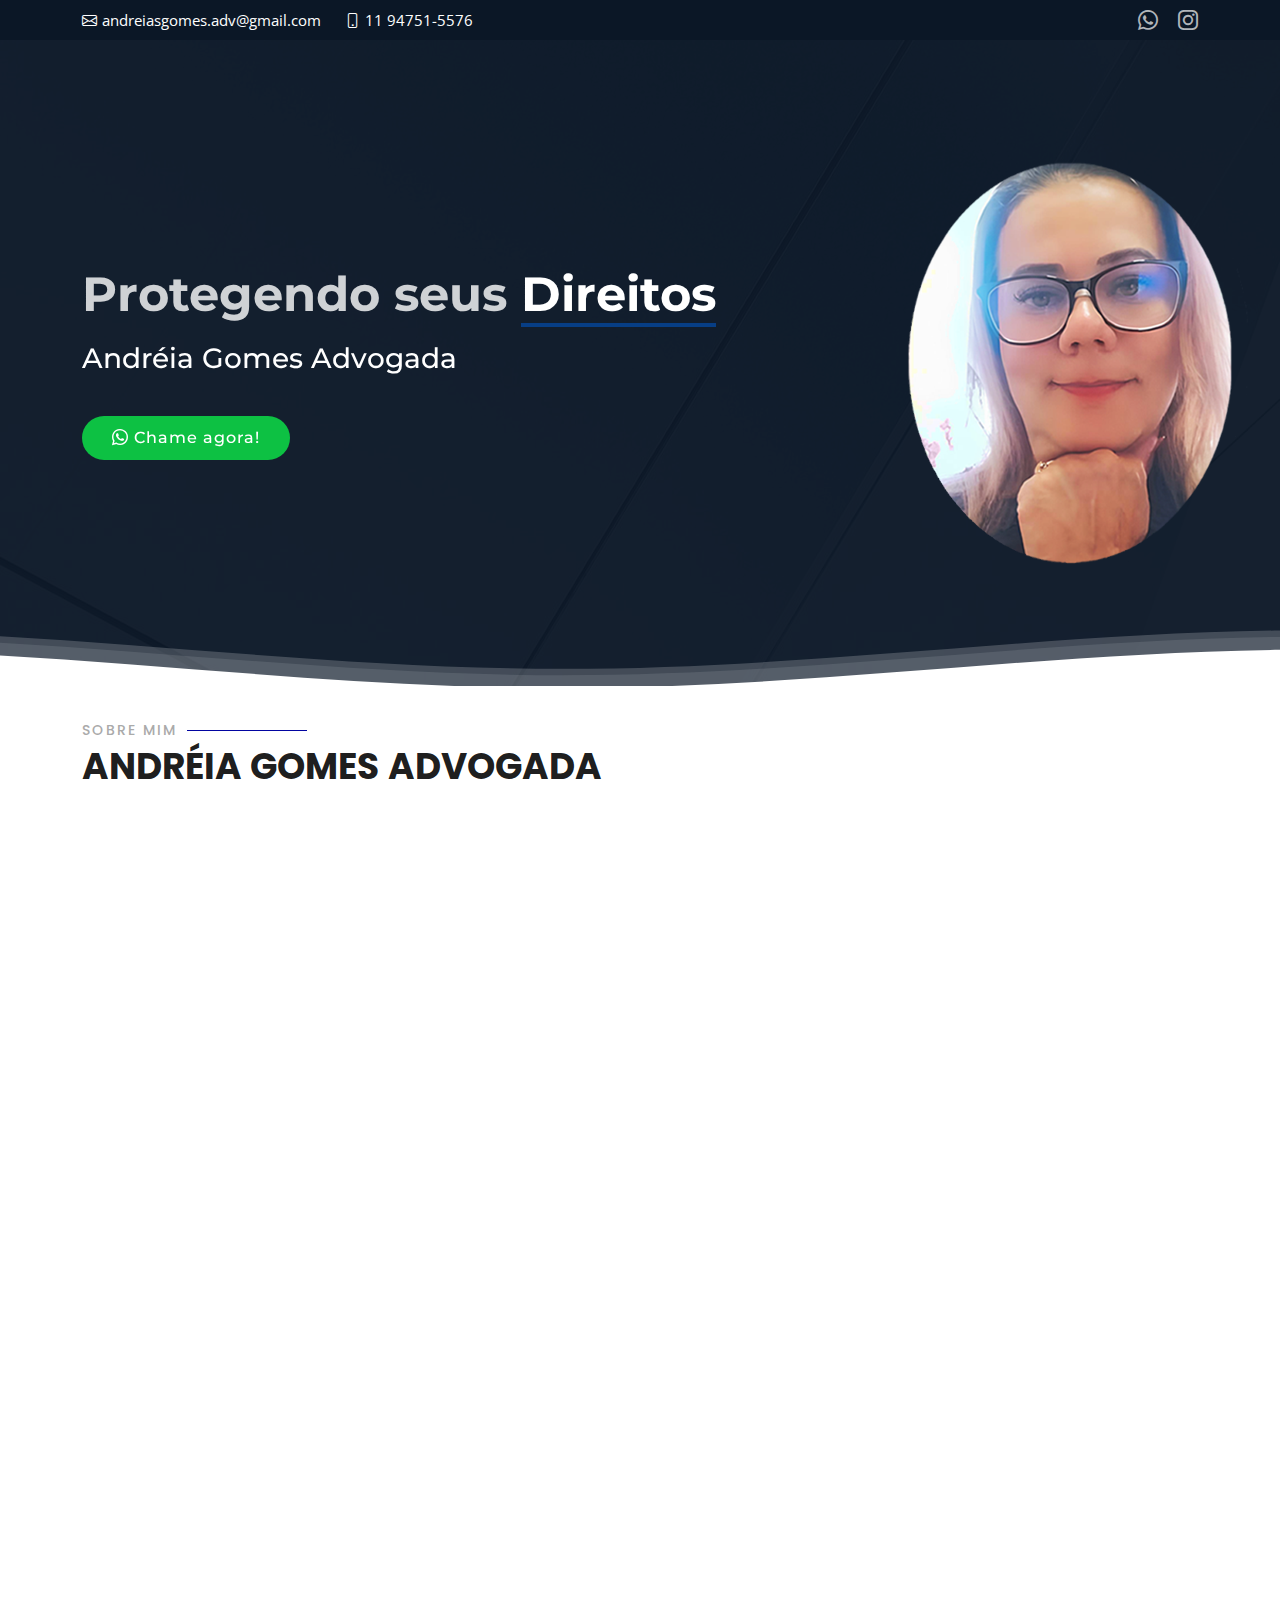
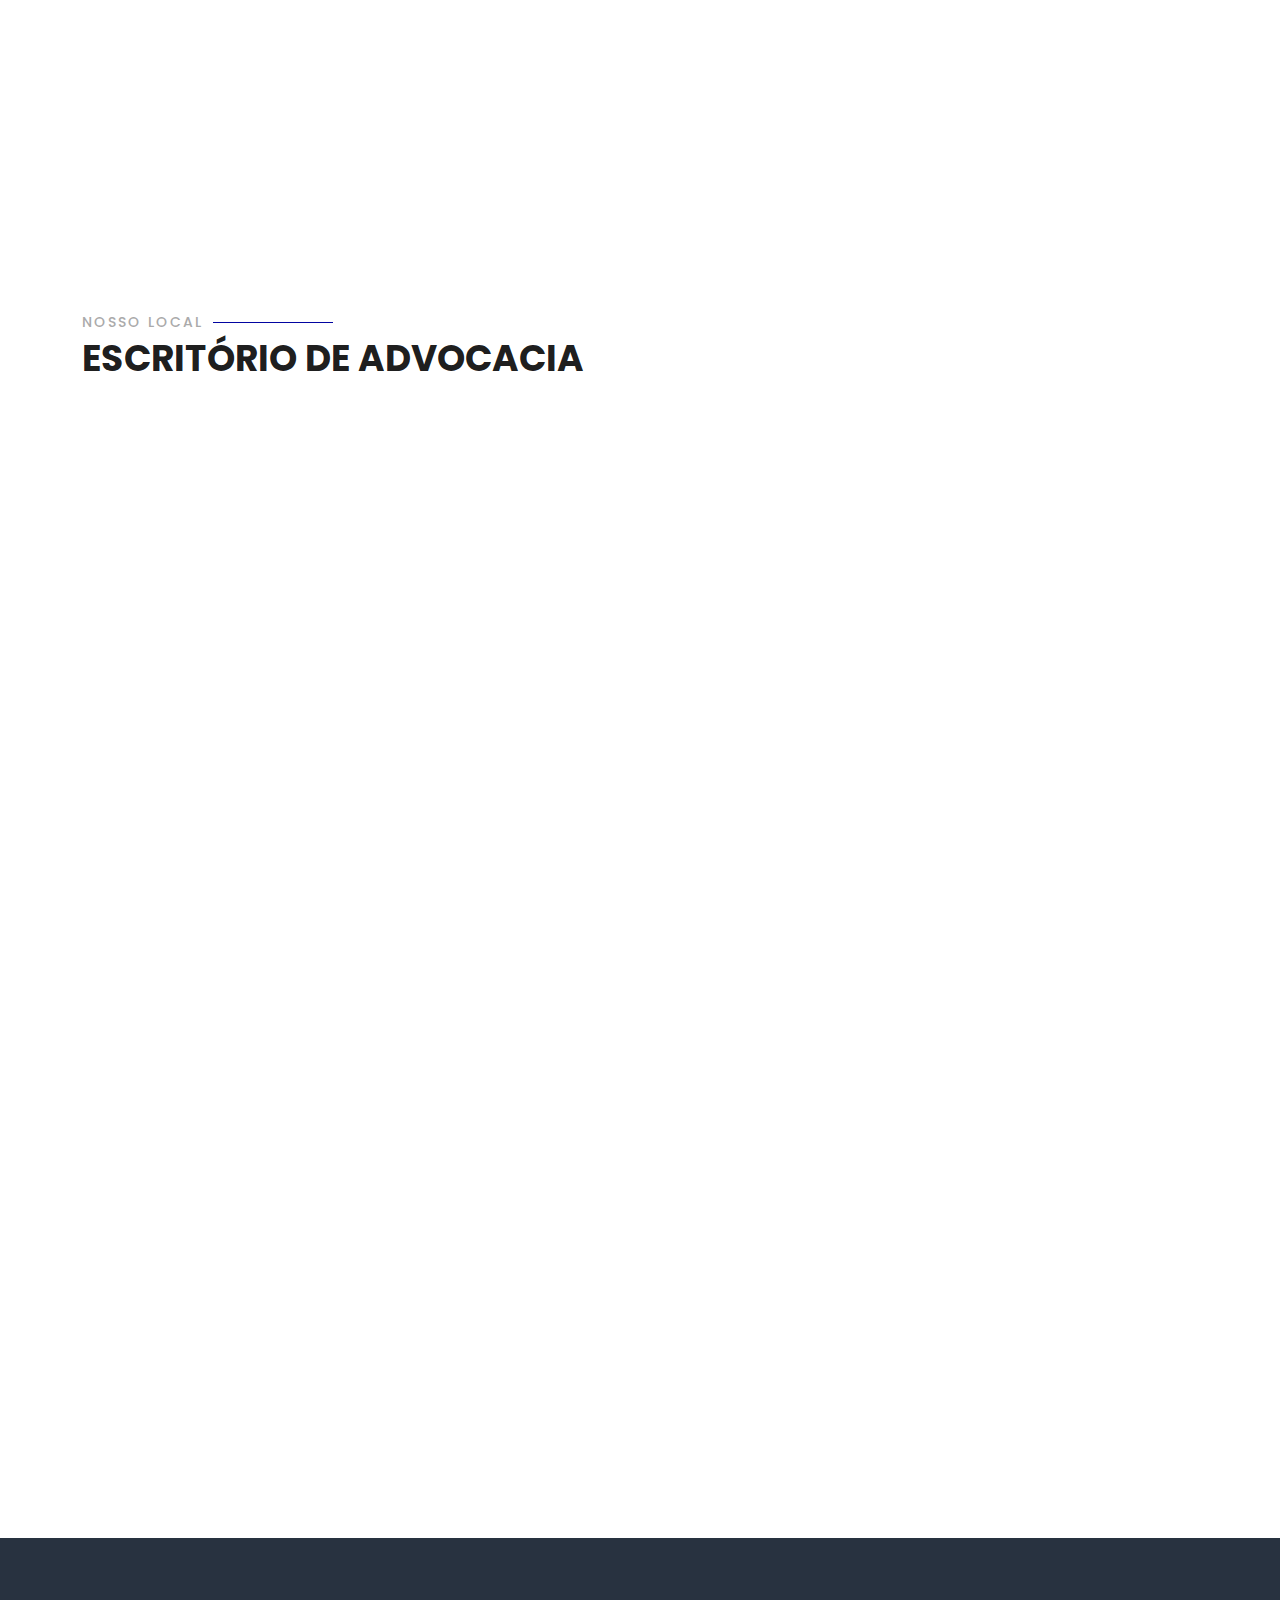
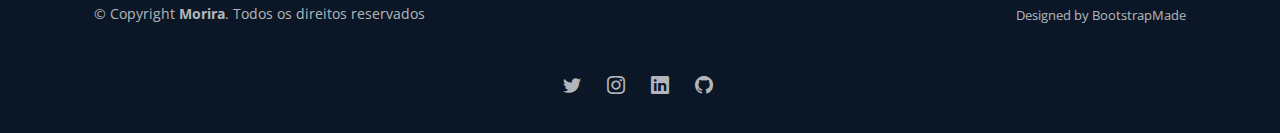
==== Consumidor/index.html @ 127901bc "modificações" ====
<!DOCTYPE html>
<html lang="pt-br">

<head>
  <meta charset="utf-8">
  <meta content="width=device-width, initial-scale=1.0" name="viewport">

  <title>Andreia Gomes</title>
  <meta content="" name="description">
  <meta content="" name="keywords">

  <!-- Favicons -->
  <link href="assets/img/favicon.png" rel="icon">
  <link href="assets/img/apple-touch-icon.png" rel="apple-touch-icon">

  <!-- Google Fonts -->
  <link
    href="https://fonts.googleapis.com/css?family=Open+Sans:300,300i,400,400i,600,600i,700,700i|Montserrat:300,300i,400,400i,500,500i,600,600i,700,700i|Poppins:300,300i,400,400i,500,500i,600,600i,700,700i"
    rel="stylesheet">

  <!-- Vendor CSS Files -->
  <link href="assets/vendor/aos/aos.css" rel="stylesheet">
  <link href="assets/vendor/bootstrap/css/bootstrap.min.css" rel="stylesheet">
  <link href="assets/vendor/bootstrap-icons/bootstrap-icons.css" rel="stylesheet">
  <link href="assets/vendor/boxicons/css/boxicons.min.css" rel="stylesheet">
  <link href="assets/vendor/glightbox/css/glightbox.min.css" rel="stylesheet">
  <link href="assets/vendor/remixicon/remixicon.css" rel="stylesheet">
  <link href="assets/vendor/swiper/swiper-bundle.min.css" rel="stylesheet">

  <!-- CSS File -->
  <link href="assets/css/estilo.css" rel="stylesheet">

</head>

<body>

  </div>

  <!-- ======= Header ======= -->
  <section id="topbar" class="topbar d-flex align-items-center">
    <div class="container d-flex justify-content-center justify-content-md-between">

      <div class="contact-info d-flex align-items-center">
        <i class="bi bi-envelope d-flex align-items-center"><a
            href="mailto:andreiasgomes.adv@gmail.com?">andreiasgomes.adv@gmail.com</a></i>
        <i class="bi bi-phone d-flex align-items-center ms-4"><span>11 94751-5576</span></i>
      </div>

      <div class="social-links d-none d-md-flex align-items-center">
        <a href="https://api.whatsapp.com/send?phone=555511947515576&text=Ol%C3%A1!%20acessei%20seu%20site.%20Estou%20interessado%20nos%20seus%20servi%C3%A7os.%20Poderia%20me%20passar%20mais%20informa%C3%A7%C3%B5es%3F" target="_blank" rel="noopener noreferrer" class="whatsapp"><i class="bi bi-whatsapp"></i></a>
        <a href="https://www.instagram.com/andreiagomes.adv/" class="instagram" target="_blank" rel="noopener noreferrer"><i class="bi bi-instagram"></i></a>
      </div>
    </div>
  </section><!-- End Top Bar -->


  <!-- ======= Hero Section ======= -->
  <section id="hero">

    <div class="container">
      <div class="row justify-content-between">
        <div class="col-lg-7 pt-5 pt-lg-0 order-2 order-lg-1 d-flex align-items-center">
          <div data-aos="zoom-out">
            <h1>Protegendo seus <span> Direitos </span></h1>
            <h2><span>Andréia Gomes Advogada</span></h2>
            <div class="text-center text-lg-start">
              <a href="https://api.whatsapp.com/send?phone=555511947515576&text=Ol%C3%A1!%20acessei%20seu%20site.%20Estou%20interessado%20nos%20seus%20servi%C3%A7os.%20Poderia%20me%20passar%20mais%20informa%C3%A7%C3%B5es%3F" class="btn-get-started scrollto" target="_blank" rel="noopener noreferrer"><i class="bi bi-whatsapp"></i>  Chame agora!</a>
            </div>
          </div>
        </div>
        <div class="col-lg-4 order-1 order-lg-2 hero-img" data-aos="zoom-out" data-aos-delay="300">
          <img src="assets/img/andreiaCapa.png">
        </div>
      </div>
    </div>

    <svg class="hero-waves" xmlns="http://www.w3.org/2000/svg" xmlns:xlink="http://www.w3.org/1999/xlink"
      viewBox="0 24 150 28 " preserveAspectRatio="none">
      <defs>
        <path id="wave-path" d="M-160 44c30 0 58-18 88-18s 58 18 88 18 58-18 88-18 58 18 88 18 v44h-352z">
      </defs>
      <g class="wave1">
        <use xlink:href="#wave-path" x="50" y="3" fill="rgba(255,255,255, .1)">
      </g>
      <g class="wave2">
        <use xlink:href="#wave-path" x="50" y="0" fill="rgba(255,255,255, .2)">
      </g>
      <g class="wave3">
        <use xlink:href="#wave-path" x="50" y="9" fill="#fff">
      </g>
    </svg>

  </section><!-- End Hero -->

  <main id="main">

    <!-- ======= About Section ======= -->
    <section id="about" class="about">
      <div class="container">

        <div class="section-title">
          <h2>Sobre Mim</h2>
          <p>Andréia Gomes Advogada</p>
        </div>

        <div class="row g-4 g-lg-5" data-aos="fade-up" data-aos-delay="200">

          <div class="col-lg-5">
            <div class="about-img">
              <img src="assets/img/andreiaSobre.png" class="img-fluid" alt="">
            </div>
          </div>

          <div class="col-lg-7">

            <div class="tab-content">

              <div class="tab-pane fade show active" id="tab1">

                <p class="fst-italic">
                  biografia profissional
                </p>

                <div class="d-flex align-items-center mt-4">
                  <i class="bi bi-check2"></i>
                  <h4> Formação</h4>
                </div>

                <p align="justify" style="text-indent: 3ch;">
                  Eu sou formada em Direito, graduada pela FMU (Faculdades Metropolitanas Unidas) e Pós-Graduada em Contratos pela Escola Paulista de Direito. Além disso, sou Mediadora formada pela Faculdade Legale e Pós-Graduada em Direito de Família e Sucessões pela mesma instituição.
                </p>

                <p align="justify" style="text-indent: 3ch;">
                  Sou inscrita na Ordem dos Advogados do Brasil Secção São Paulo sob nº 246.110 e tenho mais de 17 anos de experiência como advogada.
                </p>
                <div class="d-flex align-items-center mt-4">
                  <i class="bi bi-check2"></i>
                  <h4>Missão e valores</h4>
                </div>

                <p align="justify" style="text-indent: 3ch;">
                  Atualmente, sou proprietária da minha própria empresa de advocacia, que atua com diversos profissionais, incluindo parceiros que atuam em outras áreas do direito. 
                </p>


                <div class="d-flex align-items-center mt-4">
                  <i class="bi bi-check2"></i>
                  <h4>Atendimento eficiente</h4>
                </div>

                <p align="justify" style="text-indent: 3ch;">
                  Oferecemos atendimento de qualidade e personalizado, tanto de forma presencial em nossa sede localizada na Rua Dr. Antônio Bento, nº 560, cj. 703, Santo Amaro, São Paulo/SP, quanto de forma digital, atendendo clientes em todo o território Brasileiro.
                </p>

              </div><!-- End Tab 1 Content -->

            </div>

          </div>

        </div>

      </div>
    </section><!-- End About Section -->

       <!-- ======= Features Section ======= -->

    <section id="features" class="features">
      <div class="container">

        <div class="section-title" data-aos="fade-up">
          <h2>Serviços</h2>
          <p>Direito de Família e Sucessões</p>
        </div>

        <div class="row" data-aos="fade-left">
          <div class="col-lg-3 col-md-4">
            <div class="icon-box" data-aos="zoom-in" data-aos-delay="50">
              <i class="bi bi-clipboard-x-fill" style="color: #ffbb2c;"></i>
              <h3><a href="https://api.whatsapp.com/send?phone=555511947515576&text=Ol%C3%A1!%20acessei%20seu%20site.%20Estou%20interessado%20nos%20seus%20servi%C3%A7os%20sobre%20Div%C3%B3rcio.%20Poderia%20me%20passar%20mais%20informa%C3%A7%C3%B5es%3F" target="_blank" rel="noopener noreferrer">Divórcio</a></h3>
            </div>
          </div>
          <div class="col-lg-3 col-md-4 mt-4 mt-md-0">
            <div class="icon-box" data-aos="zoom-in" data-aos-delay="100">
              <i class="bi bi-briefcase-fill" style="color: #5578ff;"></i>
              <h3><a href="https://api.whatsapp.com/send?phone=555511947515576&text=Ol%C3%A1!%20acessei%20seu%20site.%20Estou%20interessado%20nos%20seus%20servi%C3%A7os%20sobre%20%20Partilha%20de%20bens.%20Poderia%20me%20passar%20mais%20informa%C3%A7%C3%B5es%3F" target="_blank" rel="noopener noreferrer">Partilha de bens</a></h3>
            </div>
          </div>
          <div class="col-lg-3 col-md-4 mt-4 mt-md-0">
            <div class="icon-box" data-aos="zoom-in" data-aos-delay="150">
              <i class="bi bi-cart" style="color: #e80368;"></i>
              <h3><a href="https://api.whatsapp.com/send?phone=555511947515576&text=Ol%C3%A1!%20acessei%20seu%20site.%20Estou%20interessado%20nos%20seus%20servi%C3%A7os%20sobre%20%20Pens%C3%A3o%20Aliment%C3%ADcia.%20Poderia%20me%20passar%20mais%20informa%C3%A7%C3%B5es%3F" target="_blank" rel="noopener noreferrer">Pensão Alimentícia</a></h3>
            </div>
          </div>
          <div class="col-lg-3 col-md-4 mt-4 mt-lg-0">
            <div class="icon-box" data-aos="zoom-in" data-aos-delay="200">
              <i class="bi bi-person-bounding-box" style="color: #e361ff;"></i>
              <h3><a href="https://api.whatsapp.com/send?phone=555511947515576&text=Ol%C3%A1!%20acessei%20seu%20site.%20Estou%20interessado%20nos%20seus%20servi%C3%A7os%20sobre%20Guarda%20de%20menor.%20Poderia%20me%20passar%20mais%20informa%C3%A7%C3%B5es%3F" target="_blank" rel="noopener noreferrer">Guarda de menor</a></h3>
            </div>
          </div>
          <div class="col-lg-3 col-md-4 mt-4">
            <div class="icon-box" data-aos="zoom-in" data-aos-delay="250">
              <i class="ri-database-2-line" style="color: #47aeff;"></i>
              <h3><a href="https://api.whatsapp.com/send?phone=555511947515576&text=Ol%C3%A1!%20acessei%20seu%20site.%20Estou%20interessado%20nos%20seus%20servi%C3%A7os%20sobre%20Regulamenta%C3%A7%C3%A3o%20de%20visitas-conviv%C3%AAncia.%20Poderia%20me%20passar%20mais%20informa%C3%A7%C3%B5es%3F" target="_blank" rel="noopener noreferrer">Regulamentação de visitas-convivência</a></h3>
            </div>
          </div>
          <div class="col-lg-3 col-md-4 mt-4">
            <div class="icon-box" data-aos="zoom-in" data-aos-delay="300">
              <i class="bi bi-folder-x" style="color: #ffa76e;"></i>
              <h3><a href="https://api.whatsapp.com/send?phone=555511947515576&text=Ol%C3%A1!%20acessei%20seu%20site.%20Estou%20interessado%20nos%20seus%20servi%C3%A7os%20sobre%20Interdi%C3%A7%C3%A3o.%20Poderia%20me%20passar%20mais%20informa%C3%A7%C3%B5es%3F" target="_blank" rel="noopener noreferrer">Interdição</a></h3>
            </div>
          </div>
          <div class="col-lg-3 col-md-4 mt-4">
            <div class="icon-box" data-aos="zoom-in" data-aos-delay="350">
              <i class="ri-file-list-3-line" style="color: #11dbcf;"></i>
              <h3><a href="https://api.whatsapp.com/send?phone=555511947515576&text=Ol%C3%A1!%20acessei%20seu%20site.%20Estou%20interessado%20nos%20seus%20servi%C3%A7os%20sobre%20Invent%C3%A1rio.%20Poderia%20me%20passar%20mais%20informa%C3%A7%C3%B5es%3F" target="_blank" rel="noopener noreferrer">Inventário</a></h3>
            </div>
          </div>
          <div class="col-lg-3 col-md-4 mt-4">
            <div class="icon-box" data-aos="zoom-in" data-aos-delay="400">
              <i class="bi bi-person-heart" style="color: #4233ff;"></i>
              <h3><a href="https://api.whatsapp.com/send?phone=555511947515576&text=Ol%C3%A1!%20acessei%20seu%20site.%20Estou%20interessado%20nos%20seus%20servi%C3%A7os%20sobre%20Ado%C3%A7%C3%A3o.%20Poderia%20me%20passar%20mais%20informa%C3%A7%C3%B5es%3F" target="_blank" rel="noopener noreferrer">Adoção</a></h3>
            </div>
          </div>
          <div class="col-lg-3 col-md-4 mt-4">
            <div class="icon-box" data-aos="zoom-in" data-aos-delay="450">
              <i class="ri-anchor-line" style="color: #b2904f;"></i>
              <h3><a href="https://api.whatsapp.com/send?phone=555511947515576&text=Ol%C3%A1!%20acessei%20seu%20site.%20Estou%20interessado%20nos%20seus%20servi%C3%A7os%20sobre%20ITCMD.%20Poderia%20me%20passar%20mais%20informa%C3%A7%C3%B5es%3F" target="_blank" rel="noopener noreferrer">ITCMD</a></h3>
            </div>
          </div>
          <div class="col-lg-3 col-md-4 mt-4">
            <div class="icon-box" data-aos="zoom-in" data-aos-delay="500">
              <i class="bi bi-database-gear" style="color: #b20969;"></i>
              <h3><a href="https://api.whatsapp.com/send?phone=555511947515576&text=Ol%C3%A1!%20acessei%20seu%20site.%20Estou%20interessado%20nos%20seus%20servi%C3%A7os%20sobre%20Partilha%20de%20bens.%20Poderia%20me%20passar%20mais%20informa%C3%A7%C3%B5es%3F" target="_blank" rel="noopener noreferrer">Partilha de bens</a></h3>
            </div>
          </div>
          <div class="col-lg-3 col-md-4 mt-4">
            <div class="icon-box" data-aos="zoom-in" data-aos-delay="550">
              <i class="bi bi-bank2" style="color: #ff5828;"></i>
              <h3><a href="https://api.whatsapp.com/send?phone=555511947515576&text=Ol%C3%A1!%20acessei%20seu%20site.%20Estou%20interessado%20nos%20seus%20servi%C3%A7os%20sobre%20Ren%C3%BAncia%20de%20Heran%C3%A7a.%20Poderia%20me%20passar%20mais%20informa%C3%A7%C3%B5es%3F" target="_blank" rel="noopener noreferrer">Renúncia de Herança</a></h3>
            </div>
          </div>
         
        </div>

      </div>
    </section><!-- End Features Section -->

     <!-- ======= About Section ======= -->
     <section id="about" class="about">
      <div class="container">

        <div class="section-title">
          <h2>Nosso Local</h2>
          <p>Escritório de Advocacia</p>
        </div>

        <div class="row g-4 g-lg-5" data-aos="fade-up" data-aos-delay="200">

          
          <div class="col-lg-7">

            <div class="tab-content">

              <div class="tab-pane fade show active" id="tab1">

                <p class="fst-italic">
                  Escritório especializado
                </p>

                <div class="d-flex align-items-center mt-4">
                  <i class="bi bi-check2"></i>
                  <h4> Sistema de andamentos dos processos</h4>
                </div>

                <p align="justify" style="text-indent: 3ch;">
                  Temos um sistema que controla todos os andamentos dos processos e assim evita a perda de prazo!
                </p>

                <div class="d-flex align-items-center mt-4">
                  <i class="bi bi-check2"></i>
                  <h4>Seguro de responsabilidade</h4>
                </div>

                <p align="justify" style="text-indent: 3ch;">
                  Temos também um seguro de responsabilidade civil com a Porto Seguro, assim garantindo qualquer eventual prejuízo causado ao cliente!
                </p>


                <div class="d-flex align-items-center mt-4">
                  <i class="bi bi-check2"></i>
                  <h4>Atendimento eficiente</h4>
                </div>

                <p align="justify" style="text-indent: 3ch;">
                  O nosso objetivo é atender o nosso cliente com segurança, transparência e humanidade, respeitando a dignidade e necessidade vivenciada no momento.
                </p>

                
              </div><!-- End Tab 1 Content -->

            </div>

          </div>

          <div class="col-lg-5">
            <div class="about-img">
              <img src="assets/img/advocacia.jpg" class="img-fluid" alt="">
            </div>
          </div>


        </div>

      </div>
    </section><!-- End About Section -->
    
    <!-- ======= About Boxes Section ======= -->
    <section id="about-boxes" class="about-boxes">
      <div class="container" data-aos="fade-up">

        <div class="section-title" data-aos="fade-up">
          <h2>Serviços</h2>
          <p>Todas as áreas de atendimento</p>
        </div>

        <div class="row">

          <div class="col-lg-4 col-md-6 d-flex align-items-stretch" data-aos="fade-up" data-aos-delay="100">
            <div class="card">
              <img src="assets/img/about-img - Copia.png" class="card-img-top" alt="...">
              <div class="card-icon">
                <i class="ri-brush-4-line"></i>
              </div>
              <div class="card-body">
                <h5 class="card-title"><a href="index.html">

                  Previdenciário
                  <!-- Familiar -->
                
                </a></h5>
                <p align="justify" style="text-indent: 3ch;" class="card-text">

                  O objetivo principal do Direito Previdenciário é proteger o trabalhador e sua família em caso de incapacidade para o trabalho, por meio de benefícios previdenciários. 
                  <!-- O Direito da Família trata de questões relacionadas à família.
                  O objetivo é proteger os direitos e interesses das pessoas envolvidas em relações familiares. -->
                </p>
              </div>
            </div>
          </div>

          <div class="col-lg-4 col-md-6 d-flex align-items-stretch" data-aos="fade-up" data-aos-delay="200">
            <div class="card">
              <img src="assets/img/consumirdor.png" class="card-img-top" alt="...">
              <div class="card-icon">
                <i class="ri-calendar-check-line"></i>
              </div>
              <div class="card-body">
                <h5 class="card-title"><a href="">Consumidor</a></h5>
                <p align="justify" style="text-indent: 3ch;" class="card-text">
                  O Direito do Consumidor protege os direitos dos consumidores no mercado de bens e serviços. 
                </p>
              </div>
            </div>
          </div>

          <div class="col-lg-4 col-md-6 d-flex align-items-stretch" data-aos="fade-up" data-aos-delay="300">
            <div class="card">
              <img src="assets/img/trabalhista.png" class="card-img-top" alt="...">
              <div class="card-icon">
                <i class="ri-movie-2-line"></i>
              </div>
              <div class="card-body">
                <h5 class="card-title"><a href="">Trabalhista</a></h5>
                <p align="justify" style="text-indent: 3ch;" class="card-text">
                  O Direito do Trabalho regulamenta as relações entre empregadores e empregados.
                  O objetivo é garantir condições justas e equitativas para os trabalhadores.
                </p>
              </div>
            </div>
          </div>

        </div>

      </div>
    </section><!-- End About Boxes Section -->

    
    <!-- ======= Testimonials Section ======= -->
    <section id="testimonials" class="testimonials">
      <div class="container">

        <div class="testimonials-slider swiper" data-aos="fade-up" data-aos-delay="100">
          <div class="swiper-wrapper">

            <div class="swiper-slide">
              <div class="testimonial-item">
                <img src="assets/img/testimonials/testimonials-2.jpg" class="testimonial-img" alt="">
                <h3>Ândrassa Cirilo</h3>
                <h4> ⭐ ⭐ ⭐ ⭐ ⭐</h4>
                <p>
                  <i class="bx bxs-quote-alt-left quote-icon-left"></i>
                    Maravilhoso o trabalho da doutora. 
                    Muito atenciosa, nos orienta com paciência. 
                    Comprometida. Recomendo muito o trabalho da doutora Andréia..
                  <i class="bx bxs-quote-alt-right quote-icon-right"></i>
                </p>
              </div>
            </div>

            <div class="swiper-slide">
              <div class="testimonial-item">
                <img src="assets/img/testimonials/testimonials-5.jpg" class="testimonial-img" alt="">
                <h3>Léa Martins</h3>
                <h4>⭐ ⭐ ⭐ ⭐ ⭐</h4>
                <p>
                  <i class="bx bxs-quote-alt-left quote-icon-left"></i>
                    Dra. Andréia é uma profissional ímpar, extremamente competente e pode ter certeza que solucionará o se caso!!!
                  <i class="bx bxs-quote-alt-right quote-icon-right"></i>
                </p>
              </div>
            </div>

            <div class="swiper-slide">
              <div class="testimonial-item">
                <img src="assets/img/testimonials/testimonials-1.jpg" class="testimonial-img" alt="">
                <h3>Renata Soares</h3>
                <h4> ⭐ ⭐ ⭐ ⭐ ⭐</h4>
                <p>
                  <i class="bx bxs-quote-alt-left quote-icon-left"></i>
                  Dra Andréia é uma excelente profissional , admiro ela como ser humano incrível e como uma excelente profissional. 
                  Assim como Débora na Bíblia sempre justifica aqueles que precisa.
                  <i class="bx bxs-quote-alt-right quote-icon-right"></i>
                </p>
              </div>
            </div>

            <div class="swiper-slide">
              <div class="testimonial-item">
                <img src="assets/img/testimonials/testimonials-3.jpg" class="testimonial-img" alt="">
                <h3>Daisylane Silva</h3>
                <h4> ⭐ ⭐ ⭐ ⭐ ⭐</h4>
                <p>
                  <i class="bx bxs-quote-alt-left quote-icon-left"></i>
                  Excelente profissional 👏🏾👏🏾
                  <i class="bx bxs-quote-alt-right quote-icon-right"></i>
                </p>
              </div>
            </div>

            <div class="swiper-slide">
              <div class="testimonial-item">
                <img src="assets/img/testimonials/testimonials-4.jpg" class="testimonial-img" alt="">
                <h3>Tereza Castro</h3>
                <h4> ⭐ ⭐ ⭐ ⭐ ⭐</h4>
                <p>
                  <i class="bx bxs-quote-alt-left quote-icon-left"></i>
                  Parabéns pelo excelente atendimento.
                  <i class="bx bxs-quote-alt-right quote-icon-right"></i>
                </p>
              </div>
            </div>

          </div>
          <div class="swiper-pagination"></div>
        </div>

      </div>
    </section>
    <!-- End Testimonials Section -->

    <!-- ======= F.A.Q Section ======= -->
    <section id="faq" class="faq section-bg">
      <div class="container">

        <div class="section-title" data-aos="fade-up">
          <h2>F.A.Q</h2>
          <p>Perguntas Frequentes</p>
        </div>

        <div class="faq-list">
          <ul>
            <li data-aos="fade-up">
              <i class="bx bx-help-circle icon-help"></i> <a data-bs-toggle="collapse" class="collapse"
                data-bs-target="#faq-list-1">É obrigatório pagar pensão alimentícia? <i class="bx bx-chevron-down icon-show"></i><i class="bx bx-chevron-up icon-close"></i></a>
              <div id="faq-list-1" class="collapse show" data-bs-parent=".faq-list">
                <p align="justify" style="text-indent: 3ch;">
                  Em caso de separação do casal, o menor tem direito à pensão alimentícia até os 18 anos. Caso esteja na faculdade, pode pedir prorrogação do pagamento até os 24 anos, mas cada caso será analisado por um juiz.
                </p>
                <p align="justify" style="text-indent: 3ch;">
                  O pagamento de pensão é obrigatório até mesmo se o pai está desempregado, ou se é menor de 18 anos. Em caso de desemprego, juízes fixam um percentual sobre o salário mínimo, geralmente de 30%. Quando o pai é menor e não pode fazer o pagamento, a responsabilidade pode ser repassada aos avós paternos.
                </p>
              </div>
            </li>

            <li data-aos="fade-up" data-aos-delay="100">
              <i class="bx bx-help-circle icon-help"></i> <a data-bs-toggle="collapse" data-bs-target="#faq-list-2"
                class="collapsed">Gestante pode pedir pensão do pai da criança? <i class="bx bx-chevron-down icon-show"></i><i
                  class="bx bx-chevron-up icon-close"></i></a>
              <div id="faq-list-2" class="collapse" data-bs-parent=".faq-list">
                <p align="justify" style="text-indent: 3ch;">
                  Sim, pode. O pedido chama-se "alimentos gravidícios" e prevê que o pai da criança auxilie a gestante com uma pensão mensalpara ajudar no pagamento dos custos de alimentação, exames rotineiros, assistência médica e também psicológica. Isso visa também garantir o desenvolvimento saudável do bebê.
                </p>
              </div>
            </li>

            <li data-aos="fade-up" data-aos-delay="200">
              <i class="bx bx-help-circle icon-help"></i> <a data-bs-toggle="collapse" data-bs-target="#faq-list-3"
                class="collapsed">Posso viajar com menor para o exterior?<i class="bx bx-chevron-down icon-show"></i><i
                  class="bx bx-chevron-up icon-close"></i></a>
              <div id="faq-list-3" class="collapse" data-bs-parent=".faq-list">
                <p align="justify" style="text-indent: 3ch;">
                  Se houver permissão, sim. A primeira maneira é com a autorização do cônjuge que não tem a guarda da criança. Caso se recuse ou esteja impossibilitado de assinar, quem tem a guarda precisa pedir uma autorização judicial nas Varas da Infância e da Juventude. Do contrário, pode ter a viagem barrada ou viajar em desacordo com a lei.
                </p>
              </div>
            </li>

          </ul>
        </div>

      </div>
    </section><!-- End F.A.Q Section -->

    <!-- ======= Contact Section ======= -->
    <section id="contact" class="contact">
      <div class="container">

        <div class="section-title" data-aos="fade-up">
          <h2>Contato</h2>
          <p>Contate me</p>
        </div>

        <div class="row">

          <div class="col-lg-4" data-aos="fade-right" data-aos-delay="100">
            <div class="info">

              <div class="address">
                <a target="_blank" rel="noopener noreferrer" href="https://www.google.com/maps/dir//Andréia+Gomes+Advocacia+de+Família,+Consumidor+e+CNH/data=!4m6!4m5!1m1!4e2!1m2!1m1!1s0x94ce5174313e063d:0xf0e880c544677abf?sa=X&hl=pt-BR&ved=2ahUKEwiMseT3n_L8AhVSHLkGHV0GBLYQ9Rd6BAhBEAQ"  target="_blank" rel="noopener noreferrer" class="bi bi-geo-alt"></a>
                <h4>Endereço:</h4>
                <p>Rua Dr. Antônio Bento, nº 560, cj. 703, Santo Amaro, São Paulo/SP</p>
              </div>

              <div class="email">
                <a target="_blank" rel="noopener noreferrer" href="mailto:andreiasgomes.adv@gmail.com?" class="bi bi-envelope"></a>
                <h4>Email:</h4>
                <p>andreiasgomes.adv@gmail.com</p>
              </div>

              <div class="phone">
                <a target="_blank" rel="noopener noreferrer" href="https://www.instagram.com/andreiagomes.adv/" class="bi bi-instagram"></a>
                <h4>Instragram:</h4>
                <p>@andreiagomes.adv</p>
              </div>

              <div class="phone">
                <a target="_blank" rel="noopener noreferrer" href="https://api.whatsapp.com/send?phone=555511947515576&text=Ol%C3%A1!%20acessei%20seu%20site.%20Estou%20interessado%20nos%20seus%20servi%C3%A7os.%20Poderia%20me%20passar%20mais%20informa%C3%A7%C3%B5es%3F" class="bi bi-whatsapp"></a>
                <h4>Whatsapp:</h4>
                <p>+55 11 94751-5576</p>
              </div>

            </div>

          </div>

          <div class="col-lg-8 mt-5 mt-lg-0" data-aos="fade-left" data-aos-delay="200">

            <form action="https://formsubmit.co/lea.paulinha@gmail.com" method="post" role="form" class="php-email-form">

              <input type="hidden" name="accessKey" value="3790b563-8a3f-4dcb-9537-87a928d694a2">

              <div class="row">
                <div class="col-md-6 form-group">
                  <input type="text" name="name" class="form-control" id="name" placeholder="Seu Nome" required>
                </div>

                <div class="col-md-6 form-group mt-3 mt-md-0">
                  <input type="email" class="form-control" name="email" id="email" placeholder="Seu Email" required>
                </div>

              </div>

              <div class="form-group mt-3">
                <input type="text" class="form-control" name="subject" id="subject" placeholder="Titulo" required>
              </div>

              <div class="form-group mt-3">
                <textarea class="form-control" name="message" rows="5" placeholder="message" required></textarea>
              </div>

              <div class="text-center"><button type="submit">Enviar email</button></div>

            </form>

          </div>

        </div>

      </div>
    </section><!-- End Contact Section -->

  </main><!-- End #main -->


  
  <!-- ======= Footer ======= -->
  <footer id="footer" class="footer">

    <div class="container">
      <div class="footer-legal text-center">
        <div class="container d-flex flex-column flex-lg-row justify-content-center justify-content-lg-between align-items-center">
          
          <div class="copyright">
            &copy; Copyright <strong><span>Morira</span></strong>. Todos os direitos reservados
          </div>
          <div class="credits">
            Designed by <a href="https://bootstrapmade.com/">BootstrapMade</a>
          </div>
        </div>

        <br>
        <br>

        <div class="social-links order-first order-lg-last mb-3 mb-lg-0">
          <a target="_blank" rel="noopener noreferrer" href="https://twitter.com/mori_nian" class="twitter"><i class="bi bi-twitter"></i></a>
          <a target="_blank" rel="noopener noreferrer" href="https://www.instagram.com/ipaulinha_/" class="instagram"><i class="bi bi-instagram"></i></a>
          <a target="_blank" rel="noopener noreferrer" href="https://www.linkedin.com/in/paulamorin/" class="linkedin"><i class="bi bi-linkedin"></i></a>
          <a target="_blank" rel="noopener noreferrer" href="https://github.com/Morinian" class="linkedin"><i class="bi bi-github"></i></a>
        </div>


  </footer>
  <!-- End Footer -->


  <a href="#" class="back-to-top d-flex align-items-center justify-content-center"><i
      class="bi bi-arrow-up-short"></i></a>



  <div id="preloader"></div>

  <!-- Vendor JS Files -->
  <script src="assets/vendor/purecounter/purecounter_vanilla.js"></script>
  <script src="assets/vendor/aos/aos.js"></script>
  <script src="assets/vendor/bootstrap/js/bootstrap.bundle.min.js"></script>
  <script src="assets/vendor/glightbox/js/glightbox.min.js"></script>
  <script src="assets/vendor/swiper/swiper-bundle.min.js"></script>
  <script src="assets/vendor/php-email-form/validate.js"></script>

  <!-- Template Main JS File -->
  <script src="assets/js/main.js"></script>

</body>

</html>
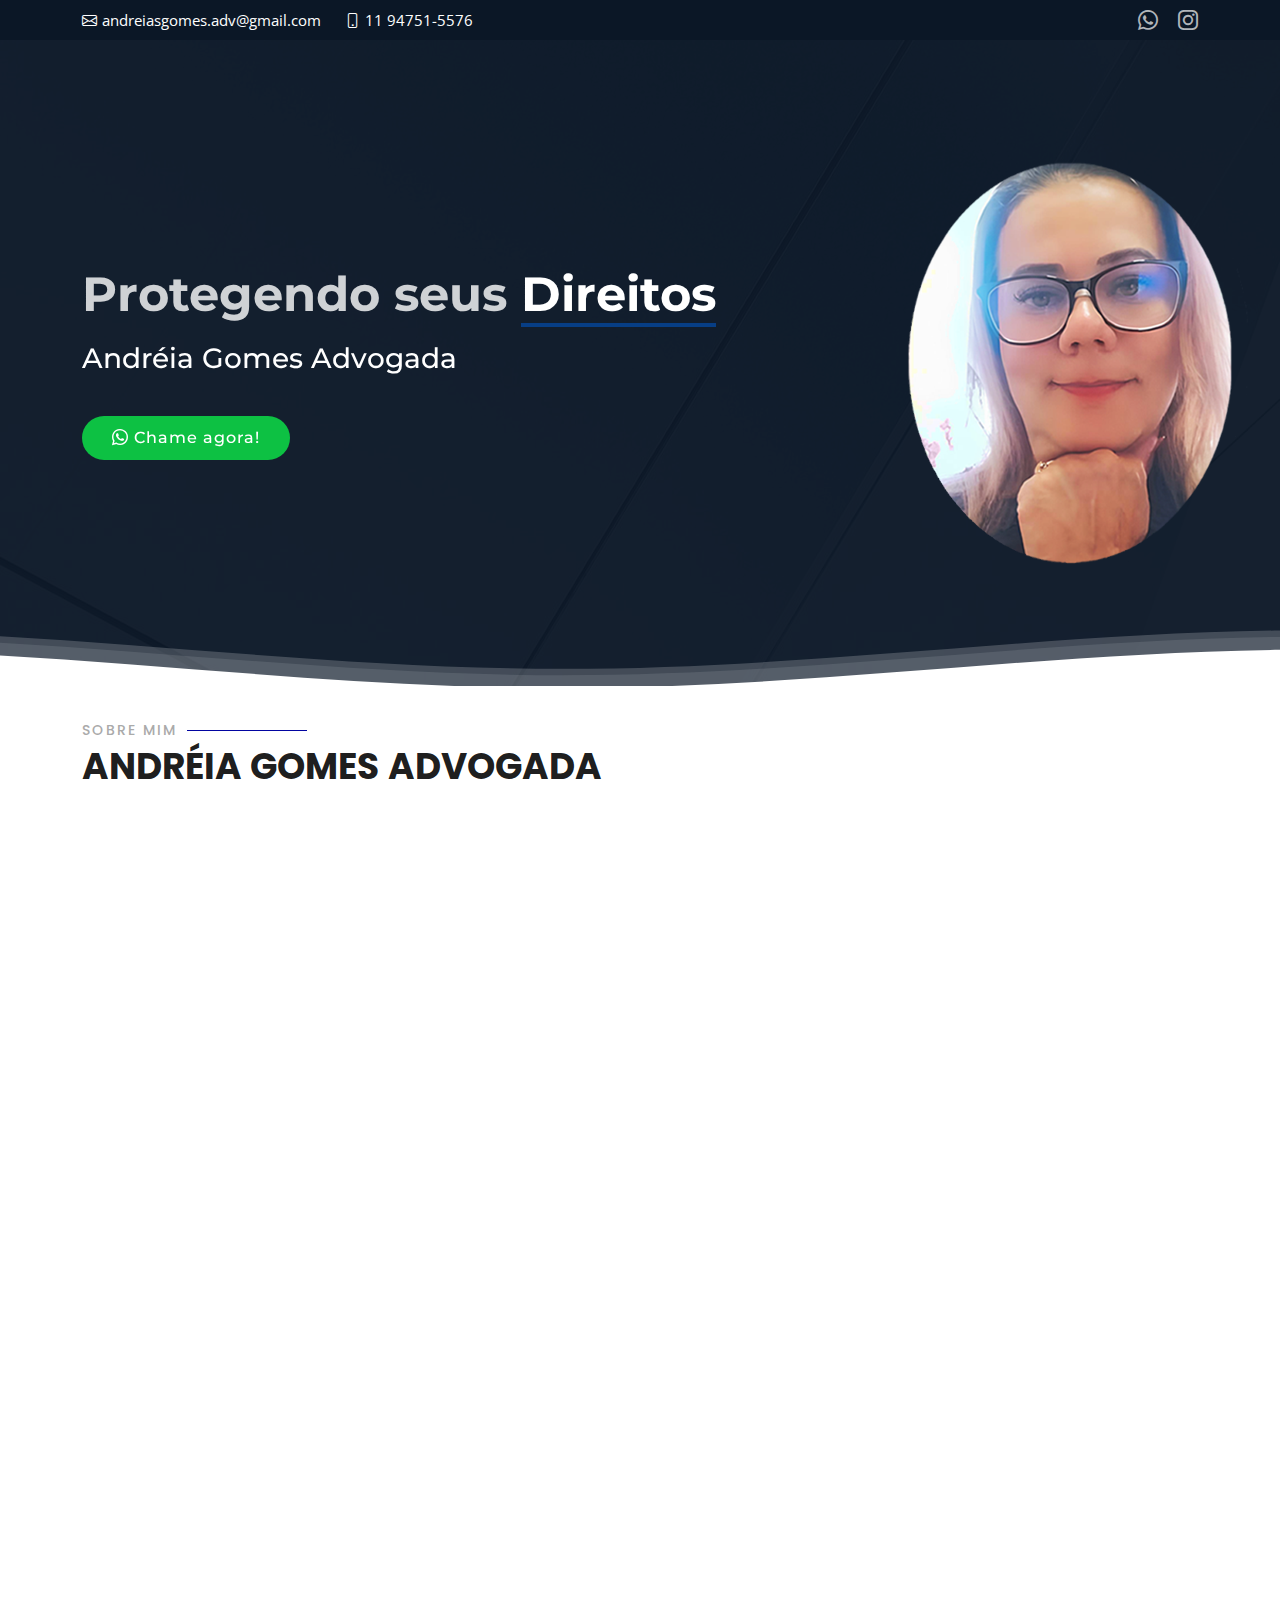
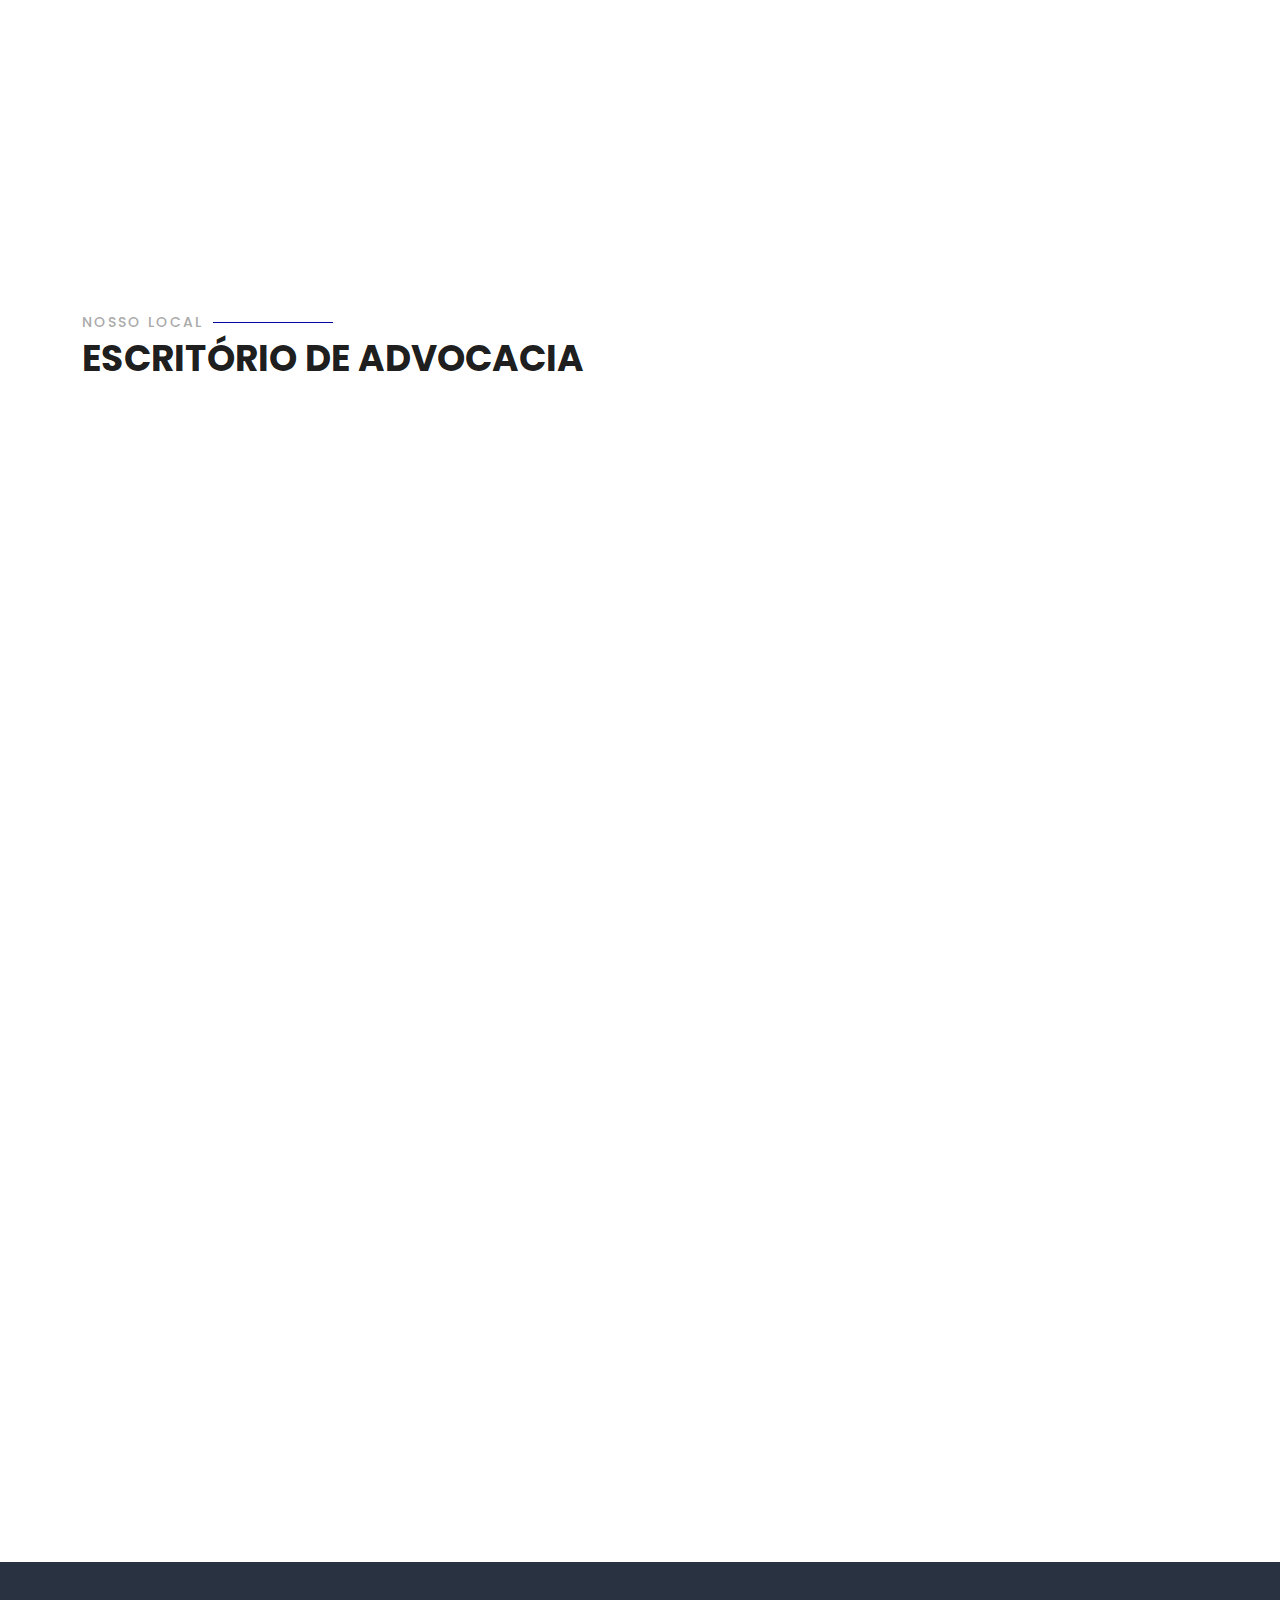
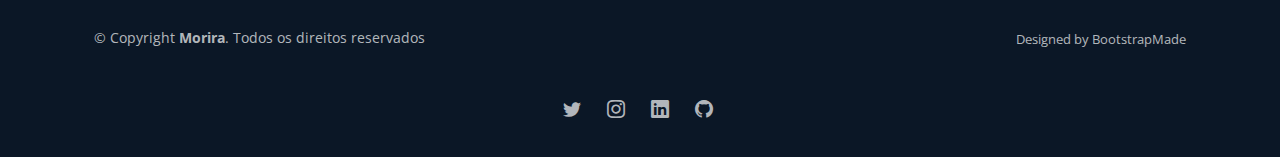
==== commit 8299a274: "Alterando link serviços" ====
--- a/Consumidor/index.html
+++ b/Consumidor/index.html
@@ -170,7 +170,7 @@
 
         <div class="section-title" data-aos="fade-up">
           <h2>Serviços</h2>
-          <p>Direito de Família e Sucessões</p>
+          <p>Direito do Consumidor</p>
         </div>
 
         <div class="row" data-aos="fade-left">
@@ -327,56 +327,55 @@
         <div class="row">
 
           <div class="col-lg-4 col-md-6 d-flex align-items-stretch" data-aos="fade-up" data-aos-delay="100">
+            <a href="../Previdenciaio/index.html">
             <div class="card">
-              <img src="assets/img/about-img - Copia.png" class="card-img-top" alt="...">
+              <img src="assets/img/previdenciario.png" class="card-img-top" alt="...">
               <div class="card-icon">
                 <i class="ri-brush-4-line"></i>
               </div>
               <div class="card-body">
-                <h5 class="card-title"><a href="index.html">
-
-                  Previdenciário
-                  <!-- Familiar -->
-                
-                </a></h5>
+                <h5 class="card-title">Previdenciário</h5>
                 <p align="justify" style="text-indent: 3ch;" class="card-text">
 
                   O objetivo principal do Direito Previdenciário é proteger o trabalhador e sua família em caso de incapacidade para o trabalho, por meio de benefícios previdenciários. 
-                  <!-- O Direito da Família trata de questões relacionadas à família.
-                  O objetivo é proteger os direitos e interesses das pessoas envolvidas em relações familiares. -->
-                </p>
-              </div>
+                </p>
+              </div>
+            </a>
             </div>
           </div>
 
           <div class="col-lg-4 col-md-6 d-flex align-items-stretch" data-aos="fade-up" data-aos-delay="200">
+            <a href="../Familiar/index.html">
             <div class="card">
-              <img src="assets/img/consumirdor.png" class="card-img-top" alt="...">
+              <img src="assets/img/familiar.png" class="card-img-top" alt="...">
               <div class="card-icon">
                 <i class="ri-calendar-check-line"></i>
               </div>
               <div class="card-body">
-                <h5 class="card-title"><a href="">Consumidor</a></h5>
+                <h5 class="card-title">Familiar</h5>
                 <p align="justify" style="text-indent: 3ch;" class="card-text">
-                  O Direito do Consumidor protege os direitos dos consumidores no mercado de bens e serviços. 
-                </p>
-              </div>
+                  O objetivo é garantir a proteção e a segurança dos membros da família, buscando solucionar conflitos de forma justa e equilibrada, sempre levando em consideração o bem-estar das pessoas envolvidas.
+                </p>
+              </div>
+            </a>
             </div>
           </div>
 
           <div class="col-lg-4 col-md-6 d-flex align-items-stretch" data-aos="fade-up" data-aos-delay="300">
-            <div class="card">
+            <a href="../Trabalhista/index.html">
+             <div class="card">
               <img src="assets/img/trabalhista.png" class="card-img-top" alt="...">
               <div class="card-icon">
                 <i class="ri-movie-2-line"></i>
               </div>
               <div class="card-body">
-                <h5 class="card-title"><a href="">Trabalhista</a></h5>
+                <h5 class="card-title">Trabalhista</h5>
                 <p align="justify" style="text-indent: 3ch;" class="card-text">
                   O Direito do Trabalho regulamenta as relações entre empregadores e empregados.
                   O objetivo é garantir condições justas e equitativas para os trabalhadores.
                 </p>
               </div>
+            </a>
             </div>
           </div>
 
--- a/Consumidor/assets/css/estilo.css
+++ b/Consumidor/assets/css/estilo.css
@@ -1033,6 +1033,34 @@
 /*--------------------------------------------------------------
 # Contact
 --------------------------------------------------------------*/
+
+.btn{
+  position: relative;
+  background-color: #073e85;
+  color: #ffffff;
+  font-size: 12px;
+  font-family: "montserrat";
+  text-decoration: none;
+  margin: 30px 0;
+  border: 2px solid #053169;
+  padding: 14px 60px;
+  text-transform: uppercase;
+  overflow: hidden;
+  transition: 1s all ease;
+  border-radius: 80px;
+}
+.btn1::before{
+  width: 0%;
+  height: 100%;
+}
+
+.btn1:hover::before{
+  width: 100%;
+}
+
+
+
+
 .contact .info {
     width: 100%;
     background: #fff;
@@ -1079,85 +1107,6 @@
     color: #fff;
   }
   
-  .contact .php-email-form {
-    width: 100%;
-    background: #fff;
-  }
-  
-  .contact .php-email-form .form-group {
-    padding-bottom: 8px;
-  }
-  
-  .contact .php-email-form .error-message {
-    display: none;
-    color: #fff;
-    background: #ed3c0d;
-    text-align: left;
-    padding: 15px;
-    font-weight: 600;
-  }
-  
-  .contact .php-email-form .error-message br+br {
-    margin-top: 25px;
-  }
-  
-  .contact .php-email-form .sent-message {
-    display: none;
-    color: #fff;
-    background: #0b1726f5;
-    text-align: center;
-    padding: 15px;
-    font-weight: 600;
-  }
-  
-  .contact .php-email-form .loading {
-    display: none;
-    background: #fff;
-    text-align: center;
-    padding: 15px;
-  }
-  
-  .contact .php-email-form .loading:before {
-    content: "";
-    display: inline-block;
-    border-radius: 50%;
-    width: 24px;
-    height: 24px;
-    margin: 0 10px -6px 0;
-    border: 3px solid #0b1726f5;
-    border-top-color: #eee;
-    -webkit-animation: animate-loading 1s linear infinite;
-    animation: animate-loading 1s linear infinite;
-  }
-  
-  .contact .php-email-form input,
-  .contact .php-email-form textarea {
-    border-radius: 0;
-    box-shadow: none;
-    font-size: 14px;
-  }
-  
-  .contact .php-email-form input {
-    height: 44px;
-  }
-  
-  .contact .php-email-form textarea {
-    padding: 10px 12px;
-  }
-  
-  .contact .php-email-form button[type=submit] {
-    background: #073e85;
-    border: 0;
-    padding: 10px 30px;
-    color: #fff;
-    transition: 0.4s;
-    border-radius: 50px;
-  }
-  
-  .contact .php-email-form button[type=submit]:hover {
-    background: #031c3d;
-  }
-  
   @-webkit-keyframes animate-loading {
     0% {
       transform: rotate(0deg);
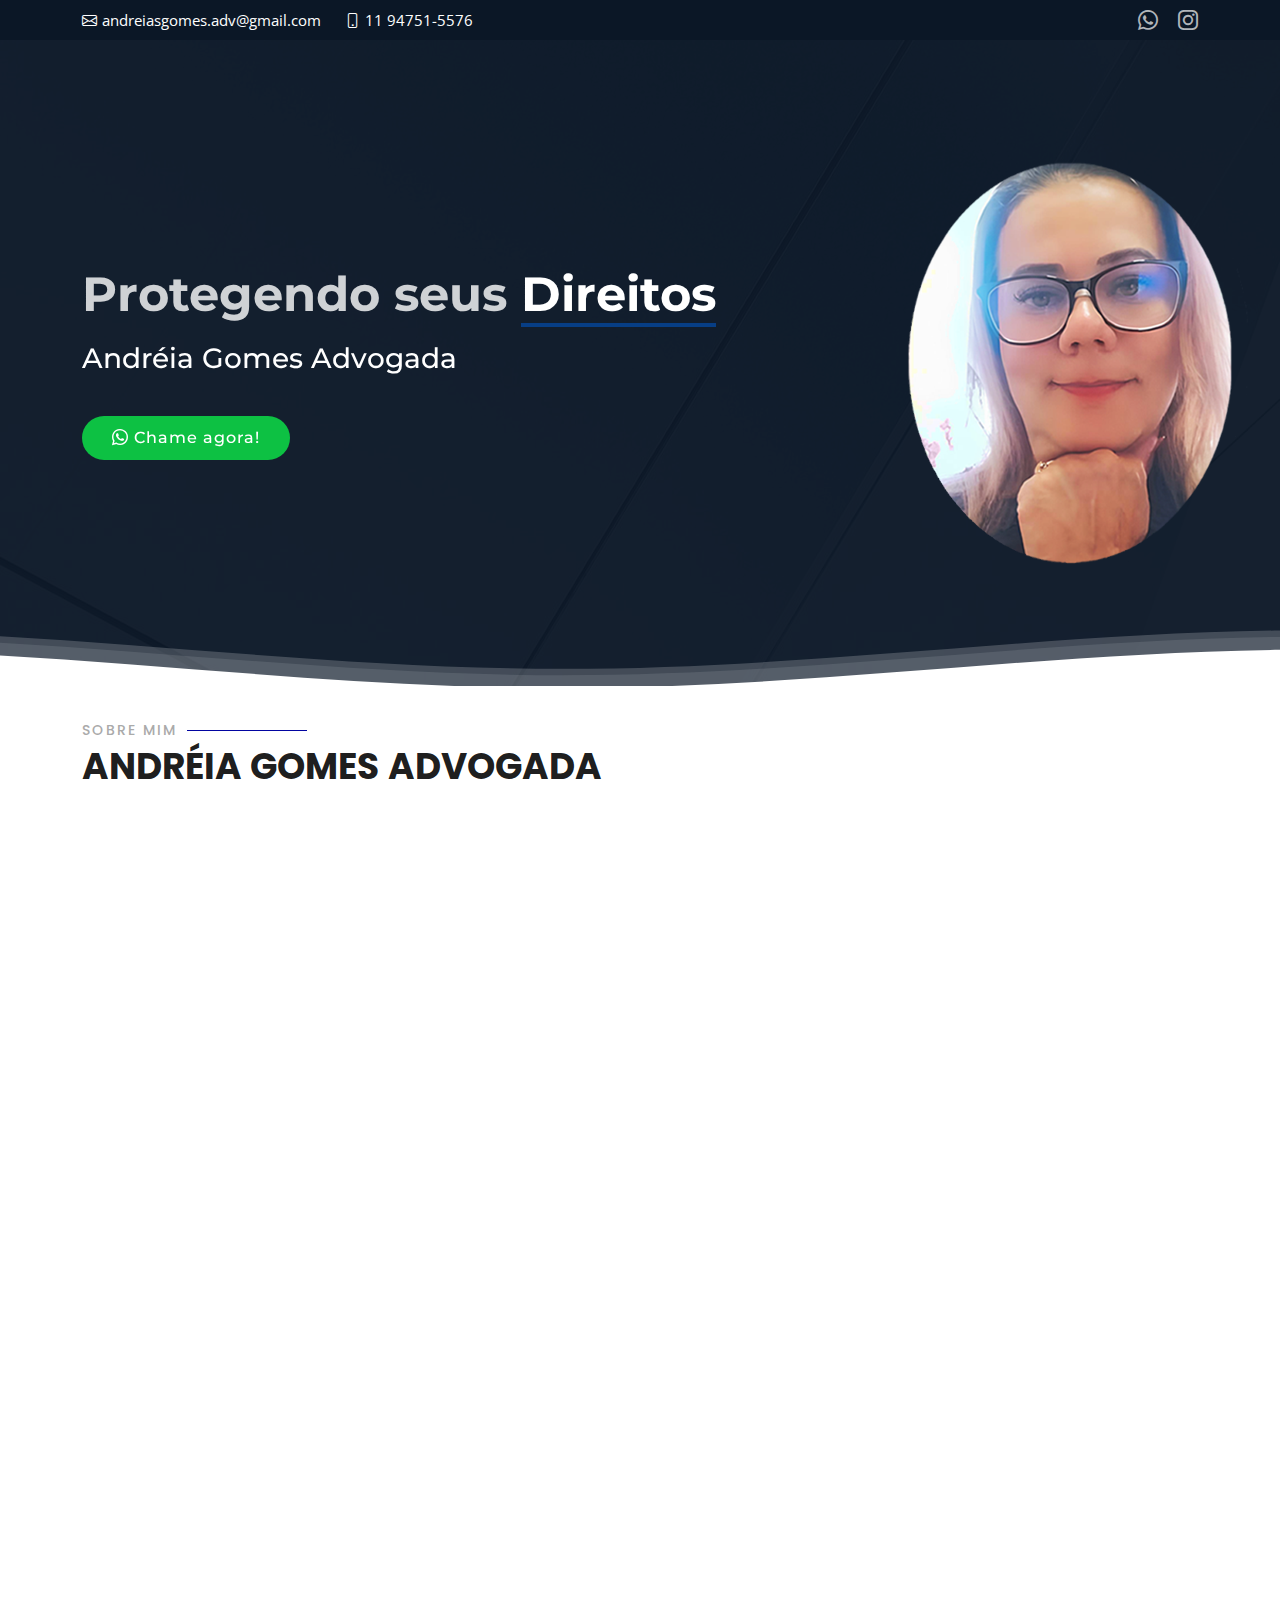
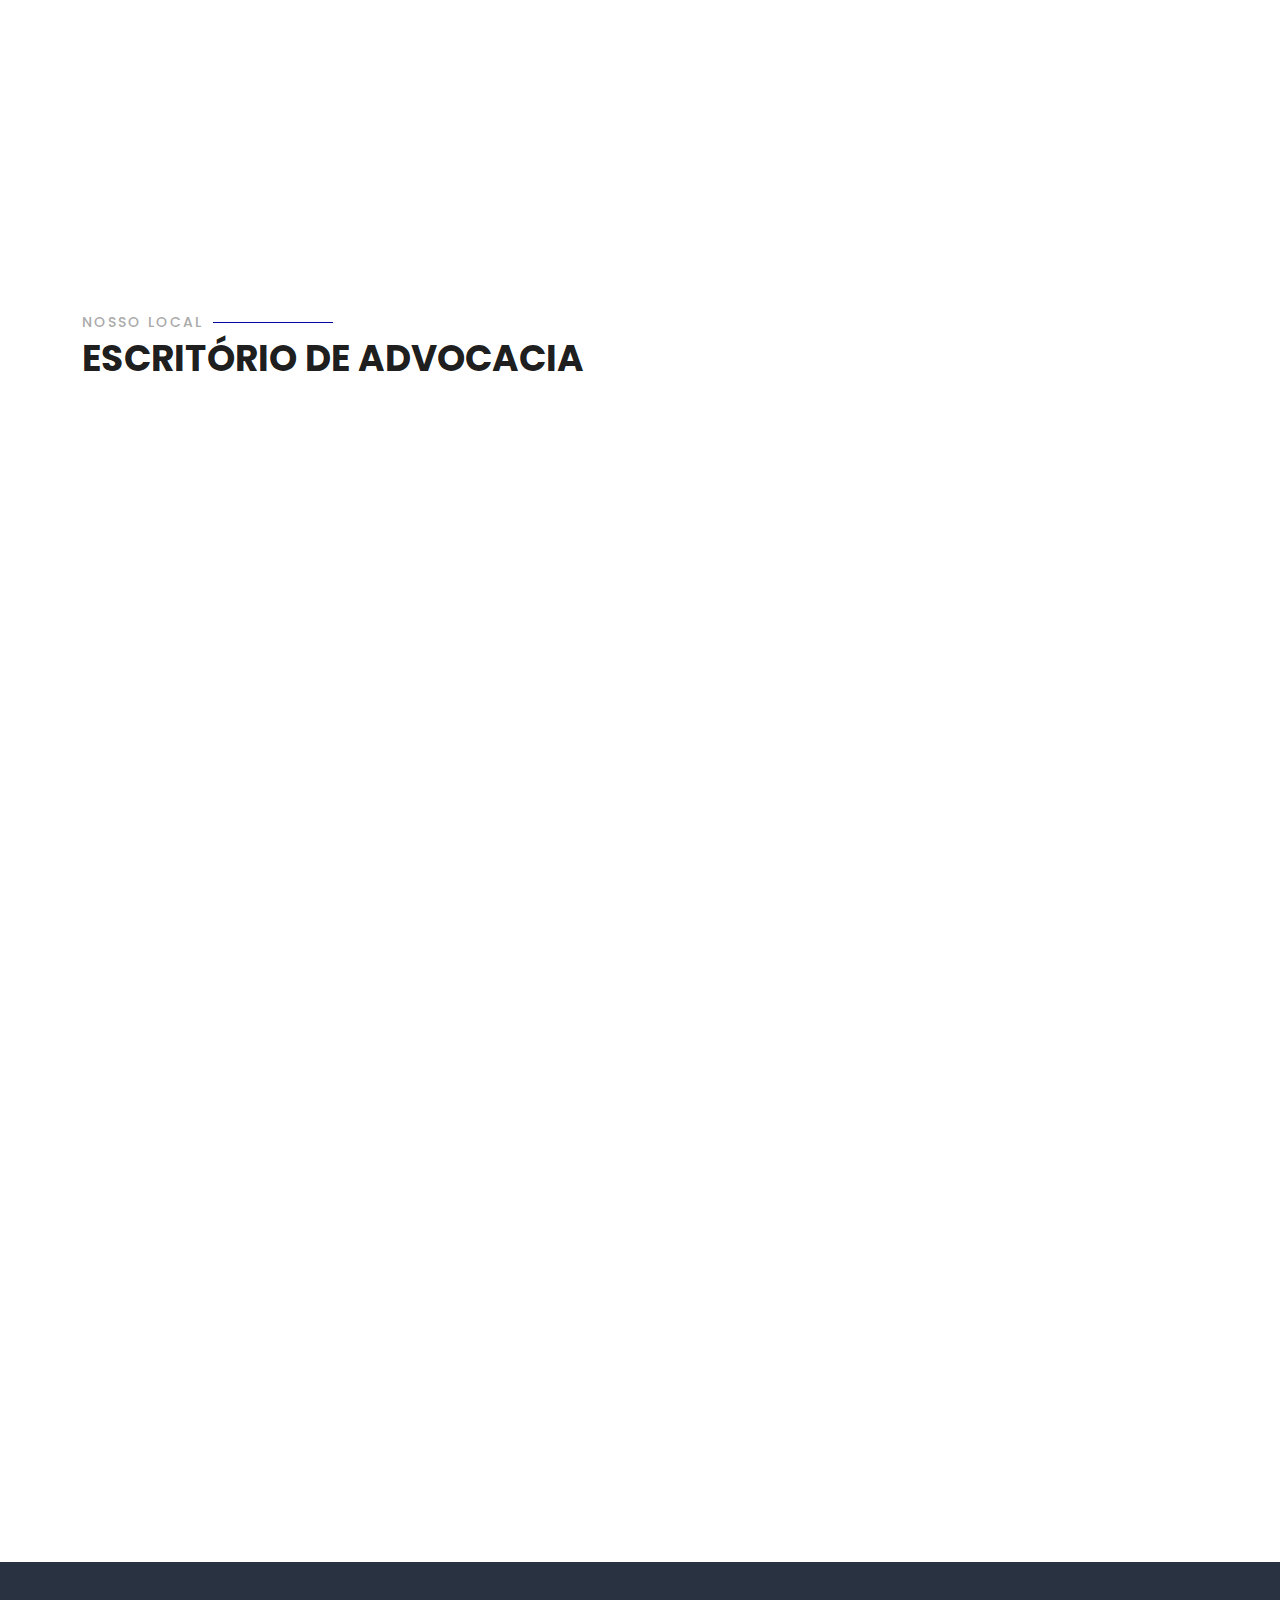
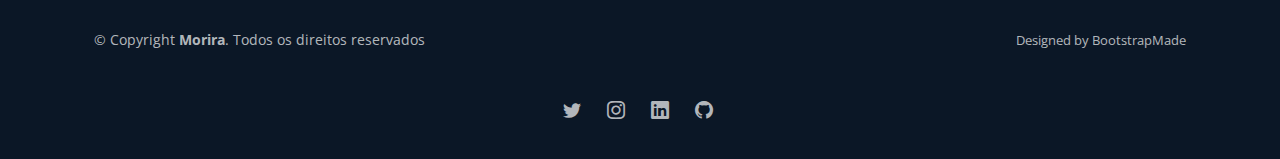
==== commit 81f766fa: "alterando botão" ====
--- a/Consumidor/index.html
+++ b/Consumidor/index.html
@@ -587,7 +587,7 @@
                 <textarea class="form-control" name="message" rows="5" placeholder="message" required></textarea>
               </div>
 
-              <div class="text-center"><button type="submit">Enviar email</button></div>
+              <div class="text-center" ><button class="btn btn2" type="submit">Enviar email</button></div>
 
             </form>
 
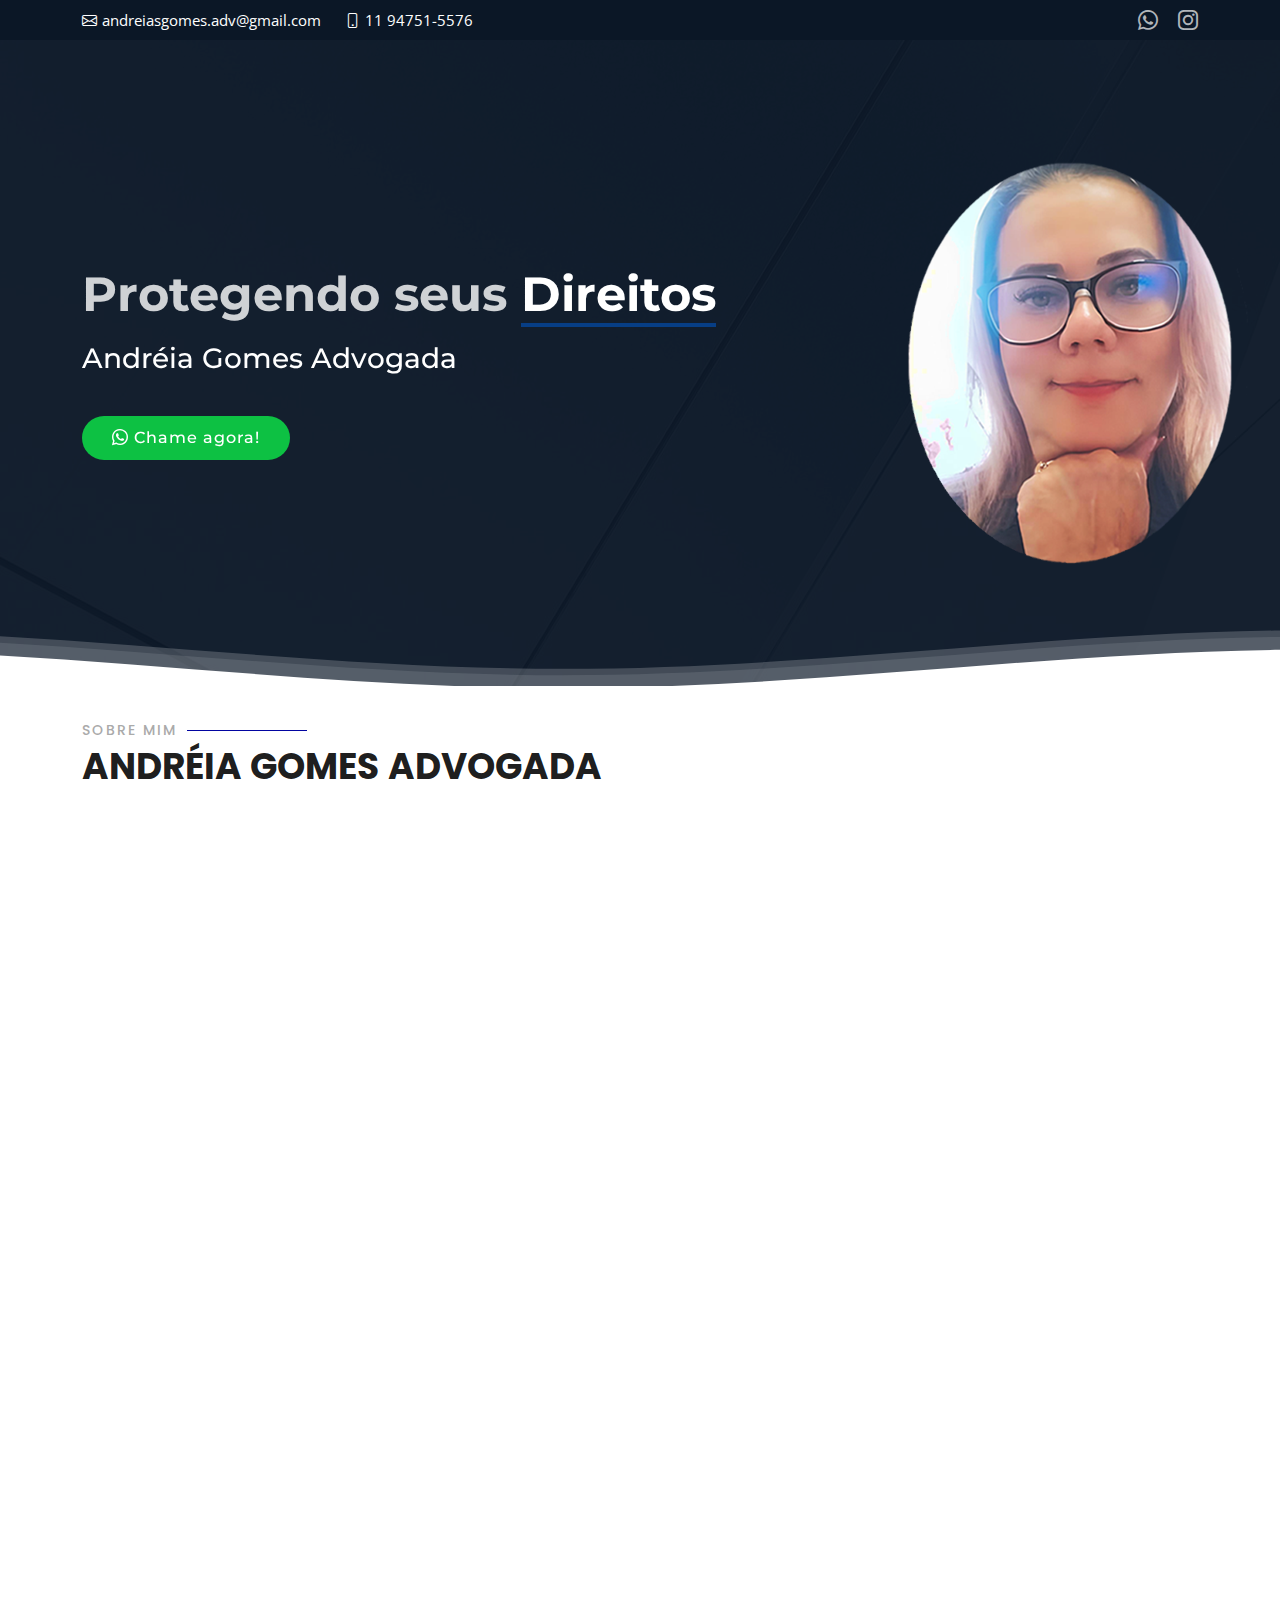
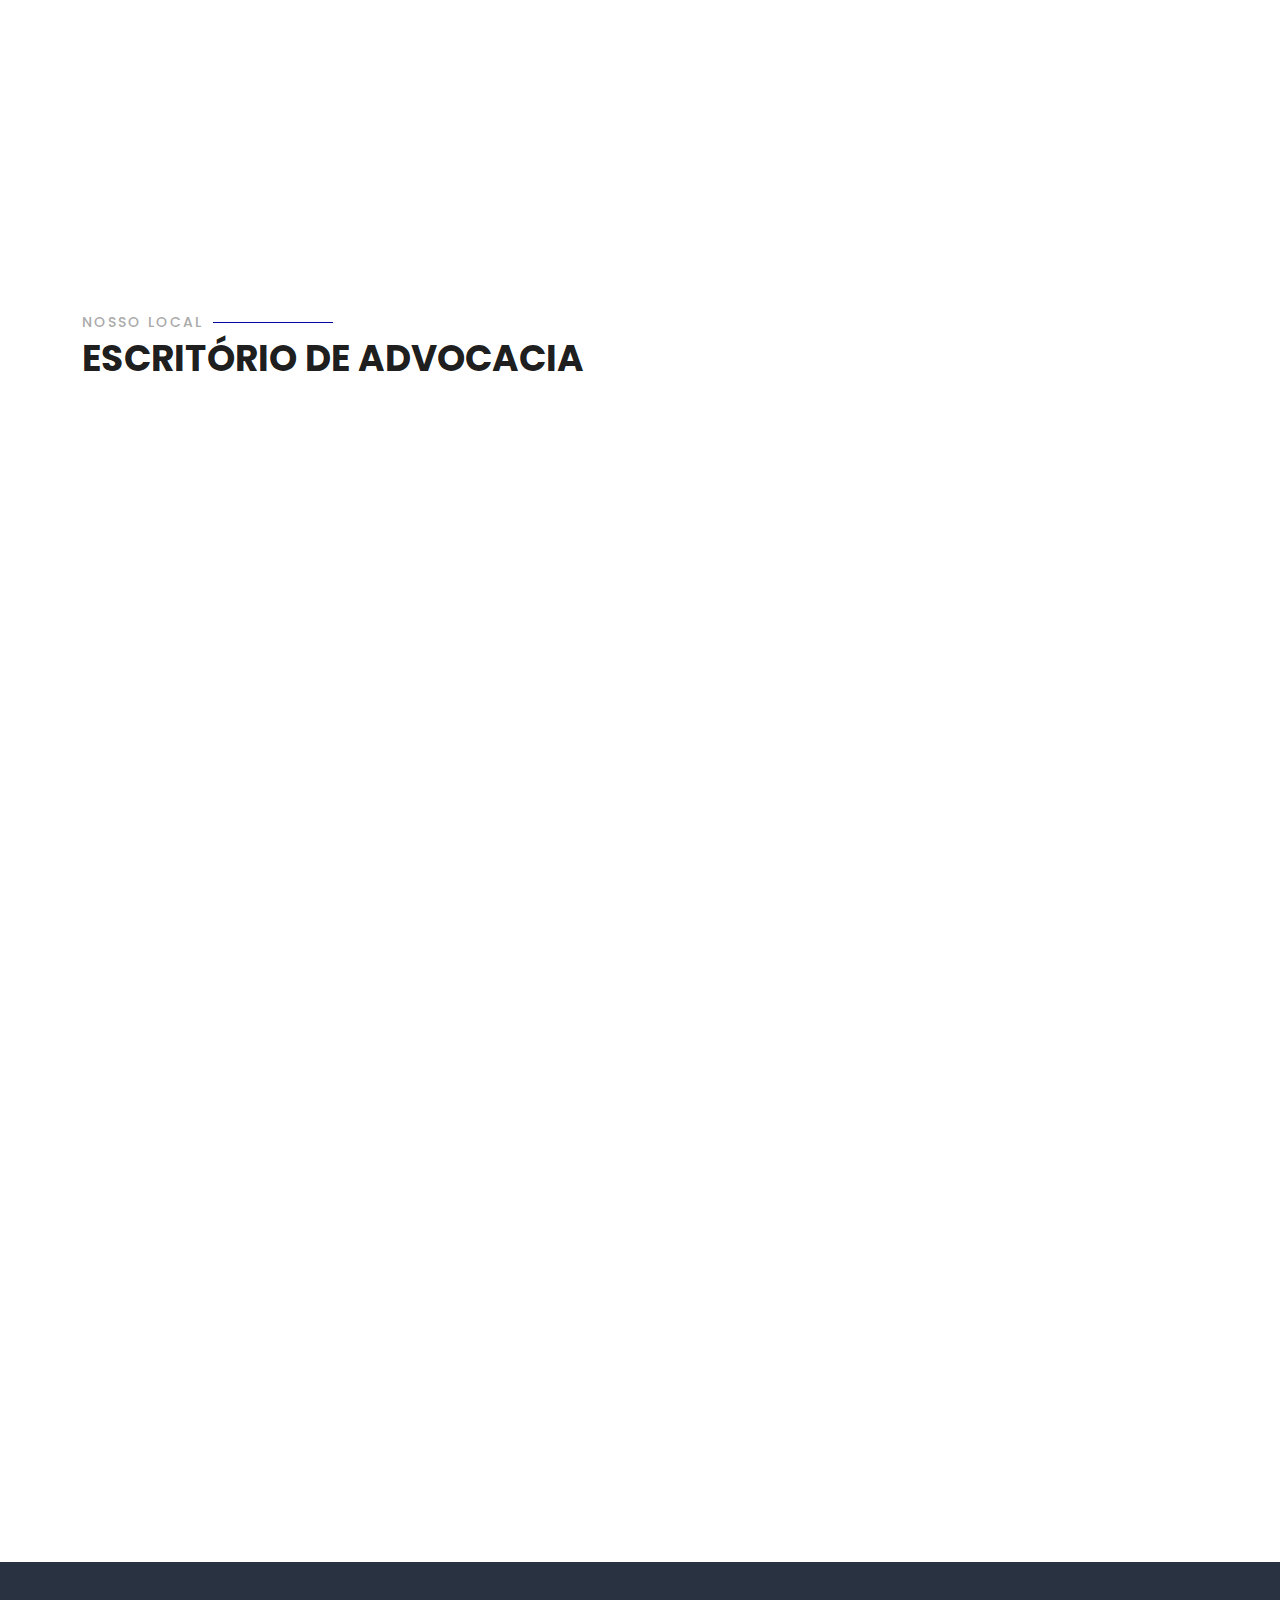
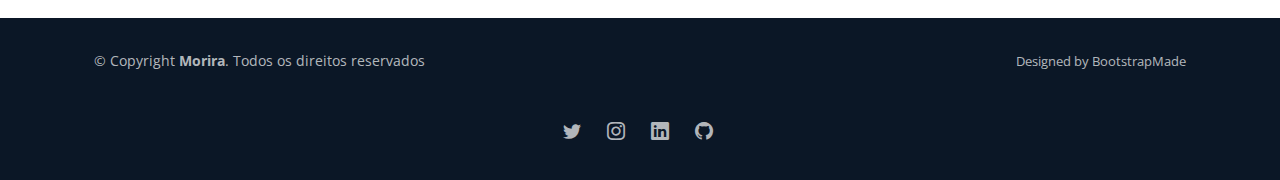
==== commit 1b2d0cf8: "alterações" ====
--- a/Consumidor/index.html
+++ b/Consumidor/index.html
@@ -327,7 +327,7 @@
         <div class="row">
 
           <div class="col-lg-4 col-md-6 d-flex align-items-stretch" data-aos="fade-up" data-aos-delay="100">
-            <a href="../Previdenciaio/index.html">
+            <a href="../Previdenciario/index.html">
             <div class="card">
               <img src="assets/img/previdenciario.png" class="card-img-top" alt="...">
               <div class="card-icon">
@@ -481,35 +481,43 @@
           <ul>
             <li data-aos="fade-up">
               <i class="bx bx-help-circle icon-help"></i> <a data-bs-toggle="collapse" class="collapse"
-                data-bs-target="#faq-list-1">É obrigatório pagar pensão alimentícia? <i class="bx bx-chevron-down icon-show"></i><i class="bx bx-chevron-up icon-close"></i></a>
+                data-bs-target="#faq-list-1">Quais são os direitos básicos do consumidor?<i class="bx bx-chevron-down icon-show"></i><i class="bx bx-chevron-up icon-close"></i></a>
               <div id="faq-list-1" class="collapse show" data-bs-parent=".faq-list">
                 <p align="justify" style="text-indent: 3ch;">
-                  Em caso de separação do casal, o menor tem direito à pensão alimentícia até os 18 anos. Caso esteja na faculdade, pode pedir prorrogação do pagamento até os 24 anos, mas cada caso será analisado por um juiz.
-                </p>
-                <p align="justify" style="text-indent: 3ch;">
-                  O pagamento de pensão é obrigatório até mesmo se o pai está desempregado, ou se é menor de 18 anos. Em caso de desemprego, juízes fixam um percentual sobre o salário mínimo, geralmente de 30%. Quando o pai é menor e não pode fazer o pagamento, a responsabilidade pode ser repassada aos avós paternos.
+                  Os direitos básicos do consumidor são: proteção da vida, saúde e segurança; informação clara e precisa sobre produtos e serviços; liberdade de escolha; acesso a serviços públicos de qualidade; proteção contra práticas abusivas; reparação de danos e prejuízos causados por produtos ou serviços defeituosos.
                 </p>
               </div>
             </li>
 
             <li data-aos="fade-up" data-aos-delay="100">
               <i class="bx bx-help-circle icon-help"></i> <a data-bs-toggle="collapse" data-bs-target="#faq-list-2"
-                class="collapsed">Gestante pode pedir pensão do pai da criança? <i class="bx bx-chevron-down icon-show"></i><i
+                class="collapsed">Como posso reclamar de um produto ou serviço que não atendeu às minhas expectativas?<i class="bx bx-chevron-down icon-show"></i><i
                   class="bx bx-chevron-up icon-close"></i></a>
               <div id="faq-list-2" class="collapse" data-bs-parent=".faq-list">
                 <p align="justify" style="text-indent: 3ch;">
-                  Sim, pode. O pedido chama-se "alimentos gravidícios" e prevê que o pai da criança auxilie a gestante com uma pensão mensalpara ajudar no pagamento dos custos de alimentação, exames rotineiros, assistência médica e também psicológica. Isso visa também garantir o desenvolvimento saudável do bebê.
+                  Para reclamar de um produto ou serviço que não atendeu às suas expectativas, você pode entrar em contato com o fornecedor para tentar resolver o problema amigavelmente. Caso não seja possível resolver o problema dessa forma, você pode registrar uma reclamação no Procon ou buscar orientação jurídica para entrar com uma ação na justiça.
                 </p>
               </div>
             </li>
 
             <li data-aos="fade-up" data-aos-delay="200">
               <i class="bx bx-help-circle icon-help"></i> <a data-bs-toggle="collapse" data-bs-target="#faq-list-3"
-                class="collapsed">Posso viajar com menor para o exterior?<i class="bx bx-chevron-down icon-show"></i><i
+                class="collapsed">O que é o Código de Defesa do Consumidor?<i class="bx bx-chevron-down icon-show"></i><i
                   class="bx bx-chevron-up icon-close"></i></a>
               <div id="faq-list-3" class="collapse" data-bs-parent=".faq-list">
                 <p align="justify" style="text-indent: 3ch;">
-                  Se houver permissão, sim. A primeira maneira é com a autorização do cônjuge que não tem a guarda da criança. Caso se recuse ou esteja impossibilitado de assinar, quem tem a guarda precisa pedir uma autorização judicial nas Varas da Infância e da Juventude. Do contrário, pode ter a viagem barrada ou viajar em desacordo com a lei.
+                  O Código de Defesa do Consumidor (CDC) é uma lei federal que estabelece as normas de proteção ao consumidor no Brasil.
+                </p>
+              </div>
+            </li>
+
+            <li data-aos="fade-up" data-aos-delay="200">
+              <i class="bx bx-help-circle icon-help"></i> <a data-bs-toggle="collapse" data-bs-target="#faq-list-4"
+                class="collapsed">O que é o direito à informação?<i class="bx bx-chevron-down icon-show"></i><i
+                  class="bx bx-chevron-up icon-close"></i></a>
+              <div id="faq-list-4" class="collapse" data-bs-parent=".faq-list">
+                <p align="justify" style="text-indent: 3ch;">
+                  O direito à informação é um direito fundamental do consumidor que garante acesso a informações claras e precisas sobre produtos e serviços, incluindo preço, características, qualidade, prazo de validade, entre outras informações relevantes.
                 </p>
               </div>
             </li>
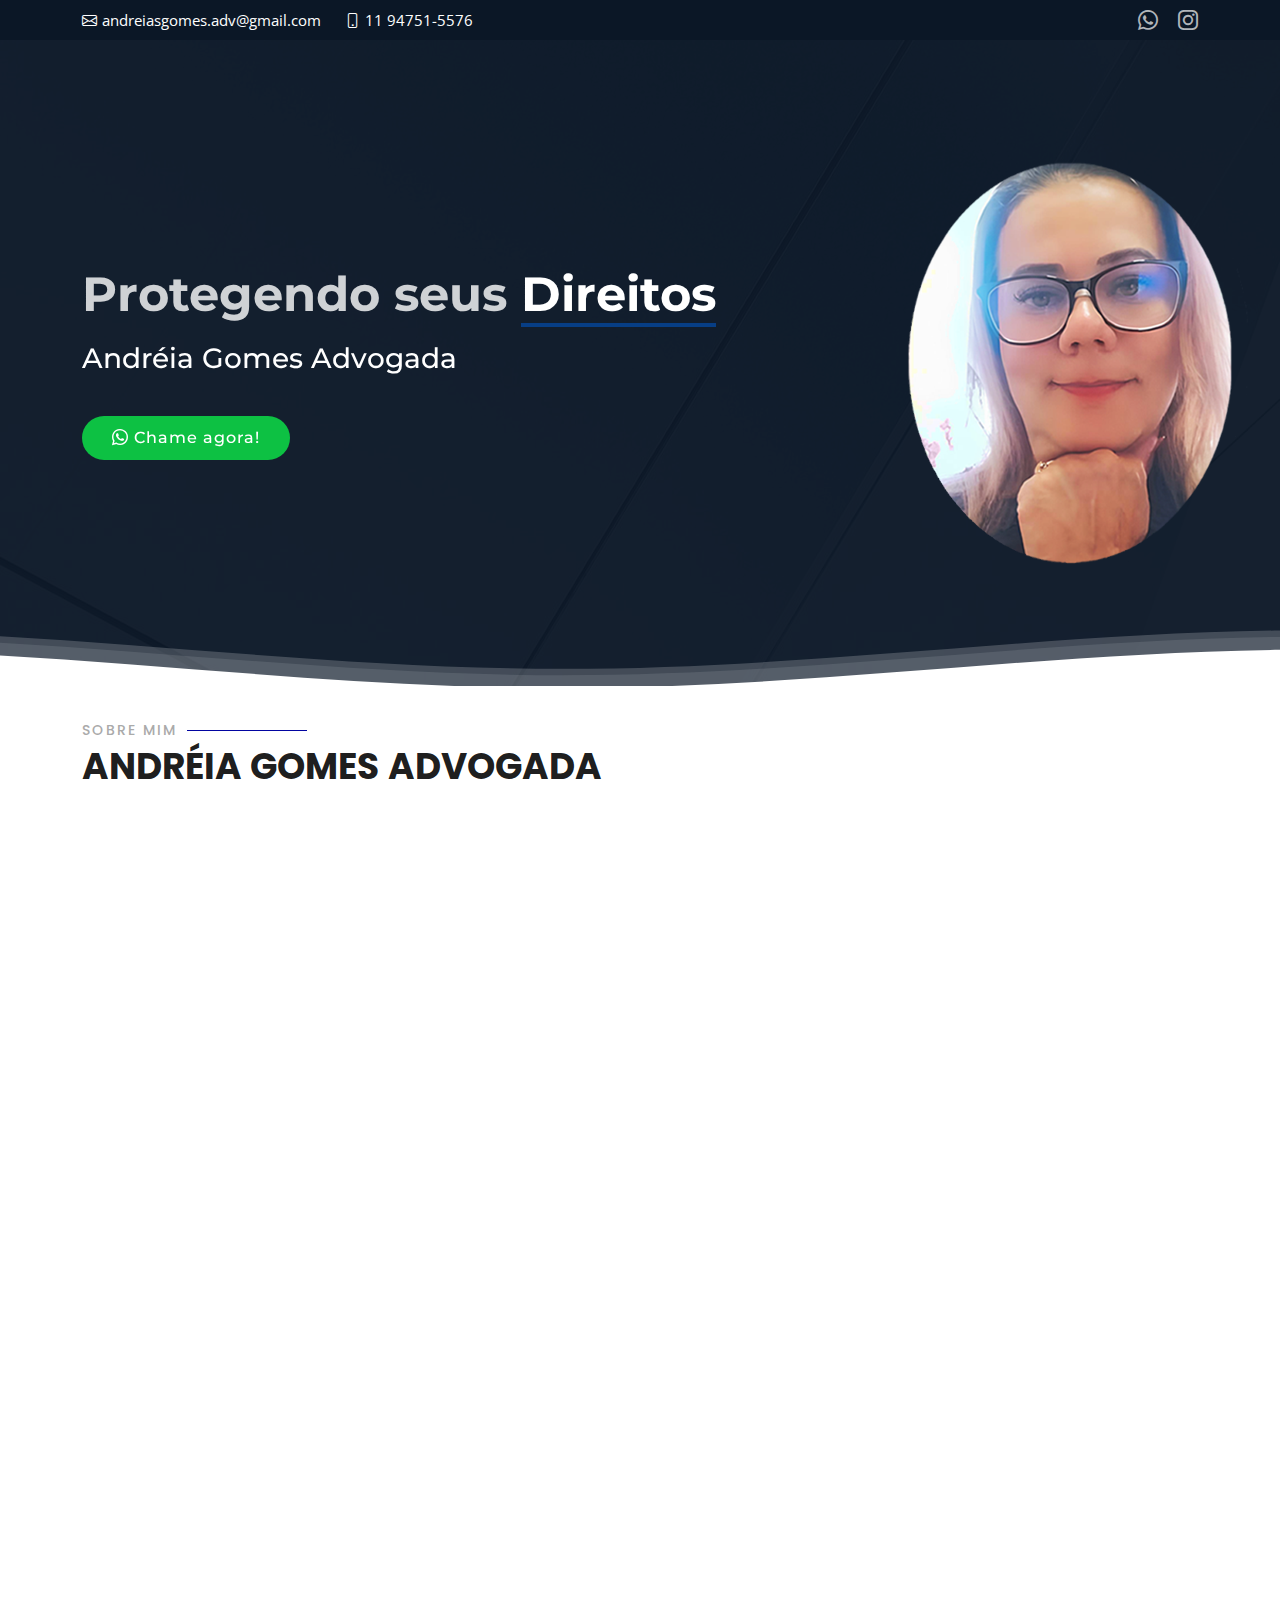
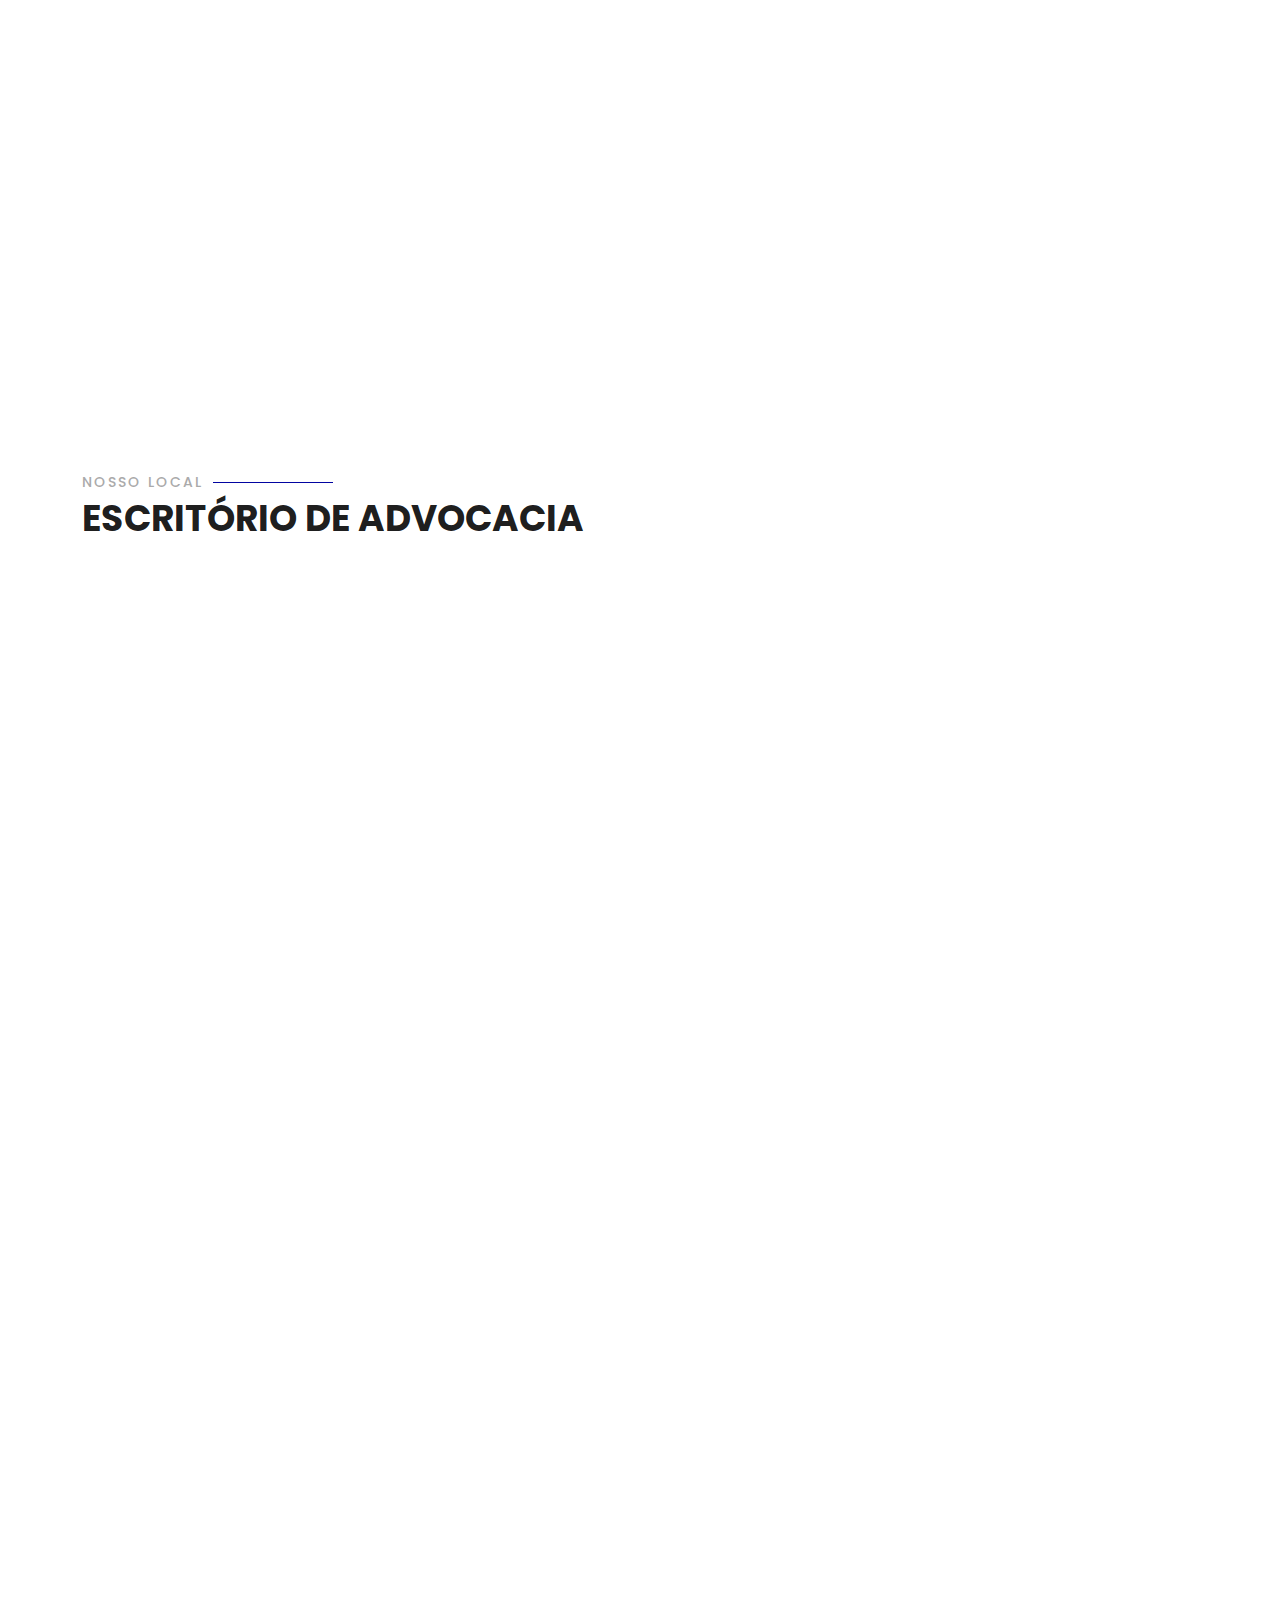
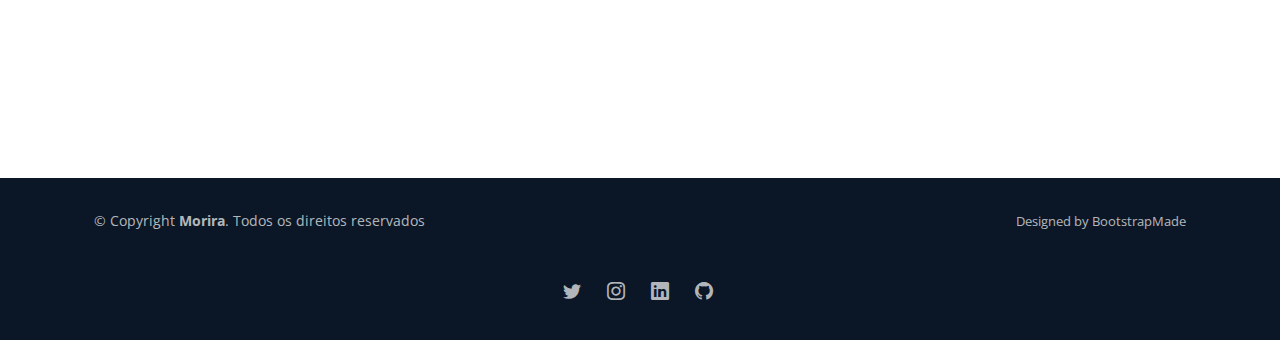
==== commit ac9d387b: "seviços e forms" ====
--- a/Consumidor/index.html
+++ b/Consumidor/index.html
@@ -175,70 +175,132 @@
 
         <div class="row" data-aos="fade-left">
           <div class="col-lg-3 col-md-4">
+            <a href="https://api.whatsapp.com/send?phone=5511947515576&text=Ol%C3%A1!%20acessei%20seu%20site.%20Estou%20interessado%20nos%20seus%20servi%C3%A7os%20sobre%20Juros%20abusivos%20no%20financiamento%20de%20carros%20.%20%20Poderia%20me%20passar%20mais%20informa%C3%A7%C3%B5es%3F" target="_blank" rel="noopener noreferrer">
             <div class="icon-box" data-aos="zoom-in" data-aos-delay="50">
               <i class="bi bi-clipboard-x-fill" style="color: #ffbb2c;"></i>
-              <h3><a href="https://api.whatsapp.com/send?phone=555511947515576&text=Ol%C3%A1!%20acessei%20seu%20site.%20Estou%20interessado%20nos%20seus%20servi%C3%A7os%20sobre%20Div%C3%B3rcio.%20Poderia%20me%20passar%20mais%20informa%C3%A7%C3%B5es%3F" target="_blank" rel="noopener noreferrer">Divórcio</a></h3>
-            </div>
+              <h3>Juros abusivos no financiamento de carros</h3>
+            </div>
+          </a>
           </div>
           <div class="col-lg-3 col-md-4 mt-4 mt-md-0">
+            <a href="https://api.whatsapp.com/send?phone=5511947515576&text=Ol%C3%A1!%20acessei%20seu%20site.%20Estou%20interessado%20nos%20seus%20servi%C3%A7os%20sobre%20Recusa%20de%20custeio%20de%20atendimento%20pelo%20seguro%20de%20vida.%20%20Poderia%20me%20passar%20mais%20informa%C3%A7%C3%B5es%3F" target="_blank" rel="noopener noreferrer">
             <div class="icon-box" data-aos="zoom-in" data-aos-delay="100">
-              <i class="bi bi-briefcase-fill" style="color: #5578ff;"></i>
-              <h3><a href="https://api.whatsapp.com/send?phone=555511947515576&text=Ol%C3%A1!%20acessei%20seu%20site.%20Estou%20interessado%20nos%20seus%20servi%C3%A7os%20sobre%20%20Partilha%20de%20bens.%20Poderia%20me%20passar%20mais%20informa%C3%A7%C3%B5es%3F" target="_blank" rel="noopener noreferrer">Partilha de bens</a></h3>
-            </div>
+              <i class="bi bi-person-slash" style="color: #b40b0b;"></i>
+              <h3>Recusa de custeio de atendimento pelo seguro de vida</h3>
+            </div>
+          </a>
           </div>
           <div class="col-lg-3 col-md-4 mt-4 mt-md-0">
+            <a href="https://api.whatsapp.com/send?phone=5511947515576&text=Ol%C3%A1!%20acessei%20seu%20site.%20Estou%20interessado%20nos%20seus%20servi%C3%A7os%20sobre%20Negativa%20indevida%20de%20cobertura%20de%20tratamento.%20%20Poderia%20me%20passar%20mais%20informa%C3%A7%C3%B5es%3F" target="_blank" rel="noopener noreferrer">
             <div class="icon-box" data-aos="zoom-in" data-aos-delay="150">
-              <i class="bi bi-cart" style="color: #e80368;"></i>
-              <h3><a href="https://api.whatsapp.com/send?phone=555511947515576&text=Ol%C3%A1!%20acessei%20seu%20site.%20Estou%20interessado%20nos%20seus%20servi%C3%A7os%20sobre%20%20Pens%C3%A3o%20Aliment%C3%ADcia.%20Poderia%20me%20passar%20mais%20informa%C3%A7%C3%B5es%3F" target="_blank" rel="noopener noreferrer">Pensão Alimentícia</a></h3>
-            </div>
+              <i class="bi bi-send-x-fill" style="color: #e80368;"></i>
+              <h3>Negativa indevida de cobertura de tratamento</h3>
+            </div>
+          </a>
           </div>
           <div class="col-lg-3 col-md-4 mt-4 mt-lg-0">
+            <a href="https://api.whatsapp.com/send?phone=5511947515576&text=Ol%C3%A1!%20acessei%20seu%20site.%20Estou%20interessado%20nos%20seus%20servi%C3%A7os%20sobre%20Negativa%20de%20pagamento%20do%20seguro%20de%20vida.%20%20Poderia%20me%20passar%20mais%20informa%C3%A7%C3%B5es%3F" target="_blank" rel="noopener noreferrer">
             <div class="icon-box" data-aos="zoom-in" data-aos-delay="200">
-              <i class="bi bi-person-bounding-box" style="color: #e361ff;"></i>
-              <h3><a href="https://api.whatsapp.com/send?phone=555511947515576&text=Ol%C3%A1!%20acessei%20seu%20site.%20Estou%20interessado%20nos%20seus%20servi%C3%A7os%20sobre%20Guarda%20de%20menor.%20Poderia%20me%20passar%20mais%20informa%C3%A7%C3%B5es%3F" target="_blank" rel="noopener noreferrer">Guarda de menor</a></h3>
-            </div>
-          </div>
-          <div class="col-lg-3 col-md-4 mt-4">
+              <i class="bi bi-send-x" style="color: #e361ff;"></i>
+              <h3>Negativa de pagamento do seguro de vida</h3>
+            </div>
+          </a>
+          </div>
+          <div class="col-lg-3 col-md-4 mt-4">
+            <a href="https://api.whatsapp.com/send?phone=5511947515576&text=Ol%C3%A1!%20acessei%20seu%20site.%20Estou%20interessado%20nos%20seus%20servi%C3%A7os%20sobre%20Corte%20indevido%20de%20luz%2C%20%C3%A1gua%2C%20internet%20ou%20telefone.%20%20Poderia%20me%20passar%20mais%20informa%C3%A7%C3%B5es%3F" target="_blank" rel="noopener noreferrer">
             <div class="icon-box" data-aos="zoom-in" data-aos-delay="250">
-              <i class="ri-database-2-line" style="color: #47aeff;"></i>
-              <h3><a href="https://api.whatsapp.com/send?phone=555511947515576&text=Ol%C3%A1!%20acessei%20seu%20site.%20Estou%20interessado%20nos%20seus%20servi%C3%A7os%20sobre%20Regulamenta%C3%A7%C3%A3o%20de%20visitas-conviv%C3%AAncia.%20Poderia%20me%20passar%20mais%20informa%C3%A7%C3%B5es%3F" target="_blank" rel="noopener noreferrer">Regulamentação de visitas-convivência</a></h3>
-            </div>
-          </div>
-          <div class="col-lg-3 col-md-4 mt-4">
+              <i class="bi bi-shield-slash" style="color: #11994e;"></i>
+              <h3>Corte indevido de luz, água, internet ou telefone</h3>
+            </div>
+          </a>
+          </div>
+          <div class="col-lg-3 col-md-4 mt-4">
+            <a href="https://api.whatsapp.com/send?phone=5511947515576&text=Ol%C3%A1!%20acessei%20seu%20site.%20Estou%20interessado%20nos%20seus%20servi%C3%A7os%20sobre%20Negativa%C3%A7%C3%A3o%20em%20fun%C3%A7%C3%A3o%20de%20clonagem%20do%20cart%C3%A3o%20de%20cr%C3%A9dito.%20%20Poderia%20me%20passar%20mais%20informa%C3%A7%C3%B5es%3F" target="_blank" rel="noopener noreferrer">
             <div class="icon-box" data-aos="zoom-in" data-aos-delay="300">
-              <i class="bi bi-folder-x" style="color: #ffa76e;"></i>
-              <h3><a href="https://api.whatsapp.com/send?phone=555511947515576&text=Ol%C3%A1!%20acessei%20seu%20site.%20Estou%20interessado%20nos%20seus%20servi%C3%A7os%20sobre%20Interdi%C3%A7%C3%A3o.%20Poderia%20me%20passar%20mais%20informa%C3%A7%C3%B5es%3F" target="_blank" rel="noopener noreferrer">Interdição</a></h3>
-            </div>
-          </div>
-          <div class="col-lg-3 col-md-4 mt-4">
+              <i class="bi bi-credit-card-2-front" style="color: #ffee00;"></i>
+              <h3>Negativação em função de clonagem do cartão de crédito</h3>
+            </div>
+          </a>
+          </div>
+          <div class="col-lg-3 col-md-4 mt-4">
+            <a href="https://api.whatsapp.com/send?phone=5511947515576&text=Ol%C3%A1!%20acessei%20seu%20site.%20Estou%20interessado%20nos%20seus%20servi%C3%A7os%20sobre%20Falha%20no%20processamento%20de%20contas%20e%20d%C3%ADvidas%20que%20j%C3%A1%20est%C3%A3o%20pagas.%20%20Poderia%20me%20passar%20mais%20informa%C3%A7%C3%B5es%3F" target="_blank" rel="noopener noreferrer">
             <div class="icon-box" data-aos="zoom-in" data-aos-delay="350">
               <i class="ri-file-list-3-line" style="color: #11dbcf;"></i>
-              <h3><a href="https://api.whatsapp.com/send?phone=555511947515576&text=Ol%C3%A1!%20acessei%20seu%20site.%20Estou%20interessado%20nos%20seus%20servi%C3%A7os%20sobre%20Invent%C3%A1rio.%20Poderia%20me%20passar%20mais%20informa%C3%A7%C3%B5es%3F" target="_blank" rel="noopener noreferrer">Inventário</a></h3>
-            </div>
-          </div>
-          <div class="col-lg-3 col-md-4 mt-4">
+              <h3>Falha no processamento de contas e dívidas que já estão pagas</h3>
+            </div>
+          </a>
+          </div>
+          <div class="col-lg-3 col-md-4 mt-4">
+            <a href="https://api.whatsapp.com/send?phone=5511947515576&text=Ol%C3%A1!%20acessei%20seu%20site.%20Estou%20interessado%20nos%20seus%20servi%C3%A7os%20sobre%20O%20vazamento%20de%20dados%20pessoais%20fere%20os%20Direitos%20do%20Consumidor.%20%20Poderia%20me%20passar%20mais%20informa%C3%A7%C3%B5es%3F" target="_blank" rel="noopener noreferrer">
             <div class="icon-box" data-aos="zoom-in" data-aos-delay="400">
-              <i class="bi bi-person-heart" style="color: #4233ff;"></i>
-              <h3><a href="https://api.whatsapp.com/send?phone=555511947515576&text=Ol%C3%A1!%20acessei%20seu%20site.%20Estou%20interessado%20nos%20seus%20servi%C3%A7os%20sobre%20Ado%C3%A7%C3%A3o.%20Poderia%20me%20passar%20mais%20informa%C3%A7%C3%B5es%3F" target="_blank" rel="noopener noreferrer">Adoção</a></h3>
-            </div>
-          </div>
-          <div class="col-lg-3 col-md-4 mt-4">
+              <i class="bi bi-incognito" style="color: #313131;"></i>
+              <h3>O vazamento de dados pessoais fere os Direitos do Consumidor</h3>
+            </div>
+          </a>
+          </div>
+          <div class="col-lg-3 col-md-4 mt-4">
+            <a href="https://api.whatsapp.com/send?phone=5511947515576&text=Ol%C3%A1!%20acessei%20seu%20site.%20Estou%20interessado%20nos%20seus%20servi%C3%A7os%20sobre%20Obras%20e%20constru%C3%A7%C3%B5es%20entregues%20fora%20do%20prazo.%20%20Poderia%20me%20passar%20mais%20informa%C3%A7%C3%B5es%3F" target="_blank" rel="noopener noreferrer">
             <div class="icon-box" data-aos="zoom-in" data-aos-delay="450">
               <i class="ri-anchor-line" style="color: #b2904f;"></i>
-              <h3><a href="https://api.whatsapp.com/send?phone=555511947515576&text=Ol%C3%A1!%20acessei%20seu%20site.%20Estou%20interessado%20nos%20seus%20servi%C3%A7os%20sobre%20ITCMD.%20Poderia%20me%20passar%20mais%20informa%C3%A7%C3%B5es%3F" target="_blank" rel="noopener noreferrer">ITCMD</a></h3>
-            </div>
-          </div>
-          <div class="col-lg-3 col-md-4 mt-4">
+              <h3>Obras e construções entregues fora do prazo</h3>
+            </div>
+          </a>
+          </div>
+          <div class="col-lg-3 col-md-4 mt-4">
+            <a href="https://api.whatsapp.com/send?phone=5511947515576&text=Ol%C3%A1!%20acessei%20seu%20site.%20Estou%20interessado%20nos%20seus%20servi%C3%A7os%20sobre%20Deveres%20das%20institui%C3%A7%C3%B5es%20de%20Ensino%20Superior.%20%20Poderia%20me%20passar%20mais%20informa%C3%A7%C3%B5es%3F" target="_blank" rel="noopener noreferrer">
             <div class="icon-box" data-aos="zoom-in" data-aos-delay="500">
               <i class="bi bi-database-gear" style="color: #b20969;"></i>
-              <h3><a href="https://api.whatsapp.com/send?phone=555511947515576&text=Ol%C3%A1!%20acessei%20seu%20site.%20Estou%20interessado%20nos%20seus%20servi%C3%A7os%20sobre%20Partilha%20de%20bens.%20Poderia%20me%20passar%20mais%20informa%C3%A7%C3%B5es%3F" target="_blank" rel="noopener noreferrer">Partilha de bens</a></h3>
-            </div>
-          </div>
-          <div class="col-lg-3 col-md-4 mt-4">
+              <h3>Deveres das instituições de Ensino Superior</h3>
+            </div>
+          </a>
+          </div>
+          <div class="col-lg-3 col-md-4 mt-4">
+            <a href="https://api.whatsapp.com/send?phone=5511947515576&text=Ol%C3%A1!%20acessei%20seu%20site.%20Estou%20interessado%20nos%20seus%20servi%C3%A7os%20sobre%20Atraso%20na%20entrega%20de%20m%C3%B3vel%20planejado.%20%20Poderia%20me%20passar%20mais%20informa%C3%A7%C3%B5es%3F" target="_blank" rel="noopener noreferrer">
+            <div class="icon-box" data-aos="zoom-in" data-aos-delay="550">
+              <i class="bi bi-wrench-adjustable" style="color: #81270e;"></i>
+              <h3>Atraso na entrega de móvel planejado</a></h3>
+            </div>
+          </a>
+          </div>
+          <div class="col-lg-3 col-md-4 mt-4">
+            <a href="https://api.whatsapp.com/send?phone=5511947515576&text=Ol%C3%A1!%20acessei%20seu%20site.%20Estou%20interessado%20nos%20seus%20servi%C3%A7os%20sobre%20casa%20e%20empr%C3%A9stimos%20banc%C3%A1rios.%20%20Poderia%20me%20passar%20mais%20informa%C3%A7%C3%B5es%3F" target="_blank" rel="noopener noreferrer">
+            <div class="icon-box" data-aos="zoom-in" data-aos-delay="550">
+              <i class="bi bi-house-exclamation-fill" style="color: #8711a5;"></i>
+              <h3>Casa e empréstimos bancários</h3>
+            </div>
+          </a>
+          </div>
+          <div class="col-lg-3 col-md-4 mt-4">
+            <a href="https://api.whatsapp.com/send?phone=5511947515576&text=Ol%C3%A1!%20acessei%20seu%20site.%20Estou%20interessado%20nos%20seus%20servi%C3%A7os%20sobre%20Cobran%C3%A7a%20indevida.%20%20Poderia%20me%20passar%20mais%20informa%C3%A7%C3%B5es%3F" target="_blank" rel="noopener noreferrer">
+            <div class="icon-box" data-aos="zoom-in" data-aos-delay="550">
+              <i class="bi bi-file-bar-graph" style="color: #62b614;"></i>
+              <h3>Cobrança indevida</h3>
+            </div>
+          </a>
+          </div>
+          <div class="col-lg-3 col-md-4 mt-4">
+            <a href="https://api.whatsapp.com/send?phone=5511947515576&text=Ol%C3%A1!%20acessei%20seu%20site.%20Estou%20interessado%20nos%20seus%20servi%C3%A7os%20sobre%20Produto%20com%20defeito%20e%20v%C3%ADcio.%20%20Poderia%20me%20passar%20mais%20informa%C3%A7%C3%B5es%3F" target="_blank" rel="noopener noreferrer">
+            <div class="icon-box" data-aos="zoom-in" data-aos-delay="550">
+              <i class="bi bi-easel2" style="color: #ffbb28;"></i>
+              <h3>Produto com defeito e vício</h3>
+            </div>
+          </a>
+          </div>
+          <div class="col-lg-3 col-md-4 mt-4">
+            <a href="https://api.whatsapp.com/send?phone=5511947515576&text=Ol%C3%A1!%20acessei%20seu%20site.%20Estou%20interessado%20nos%20seus%20servi%C3%A7os%20sobre%20Erro%20m%C3%A9dico.%20%20Poderia%20me%20passar%20mais%20informa%C3%A7%C3%B5es%3F" target="_blank" rel="noopener noreferrer">
+            <div class="icon-box" data-aos="zoom-in" data-aos-delay="550">
+              <i class="bi bi-capsule-pill" style="color:#269e0e;"></i>
+              <h3>Erro médico</h3>
+            </div>
+          </a>
+          </div>
+          <div class="col-lg-3 col-md-4 mt-4">
+            <a href="https://api.whatsapp.com/send?phone=5511947515576&text=Ol%C3%A1!%20acessei%20seu%20site.%20Estou%20interessado%20nos%20seus%20servi%C3%A7os%20sobre%20Atraso%20na%20entrega%C2%A0%C2%A0de%C2%A0im%C3%B3vel.%20%20Poderia%20me%20passar%20mais%20informa%C3%A7%C3%B5es%3F" target="_blank" rel="noopener noreferrer">
             <div class="icon-box" data-aos="zoom-in" data-aos-delay="550">
               <i class="bi bi-bank2" style="color: #ff5828;"></i>
-              <h3><a href="https://api.whatsapp.com/send?phone=555511947515576&text=Ol%C3%A1!%20acessei%20seu%20site.%20Estou%20interessado%20nos%20seus%20servi%C3%A7os%20sobre%20Ren%C3%BAncia%20de%20Heran%C3%A7a.%20Poderia%20me%20passar%20mais%20informa%C3%A7%C3%B5es%3F" target="_blank" rel="noopener noreferrer">Renúncia de Herança</a></h3>
-            </div>
+              <h3>Atraso na entrega  de imóvel</h3>
+            </div>
+          </a>
           </div>
          
         </div>
@@ -574,7 +636,7 @@
 
             <form action="https://formsubmit.co/lea.paulinha@gmail.com" method="post" role="form" class="php-email-form">
 
-              <input type="hidden" name="accessKey" value="3790b563-8a3f-4dcb-9537-87a928d694a2">
+              <input type="hidden" name="accessKey" value="05aa71ff-1931-45b2-9a47-bf3ff45798c3">
 
               <div class="row">
                 <div class="col-md-6 form-group">
